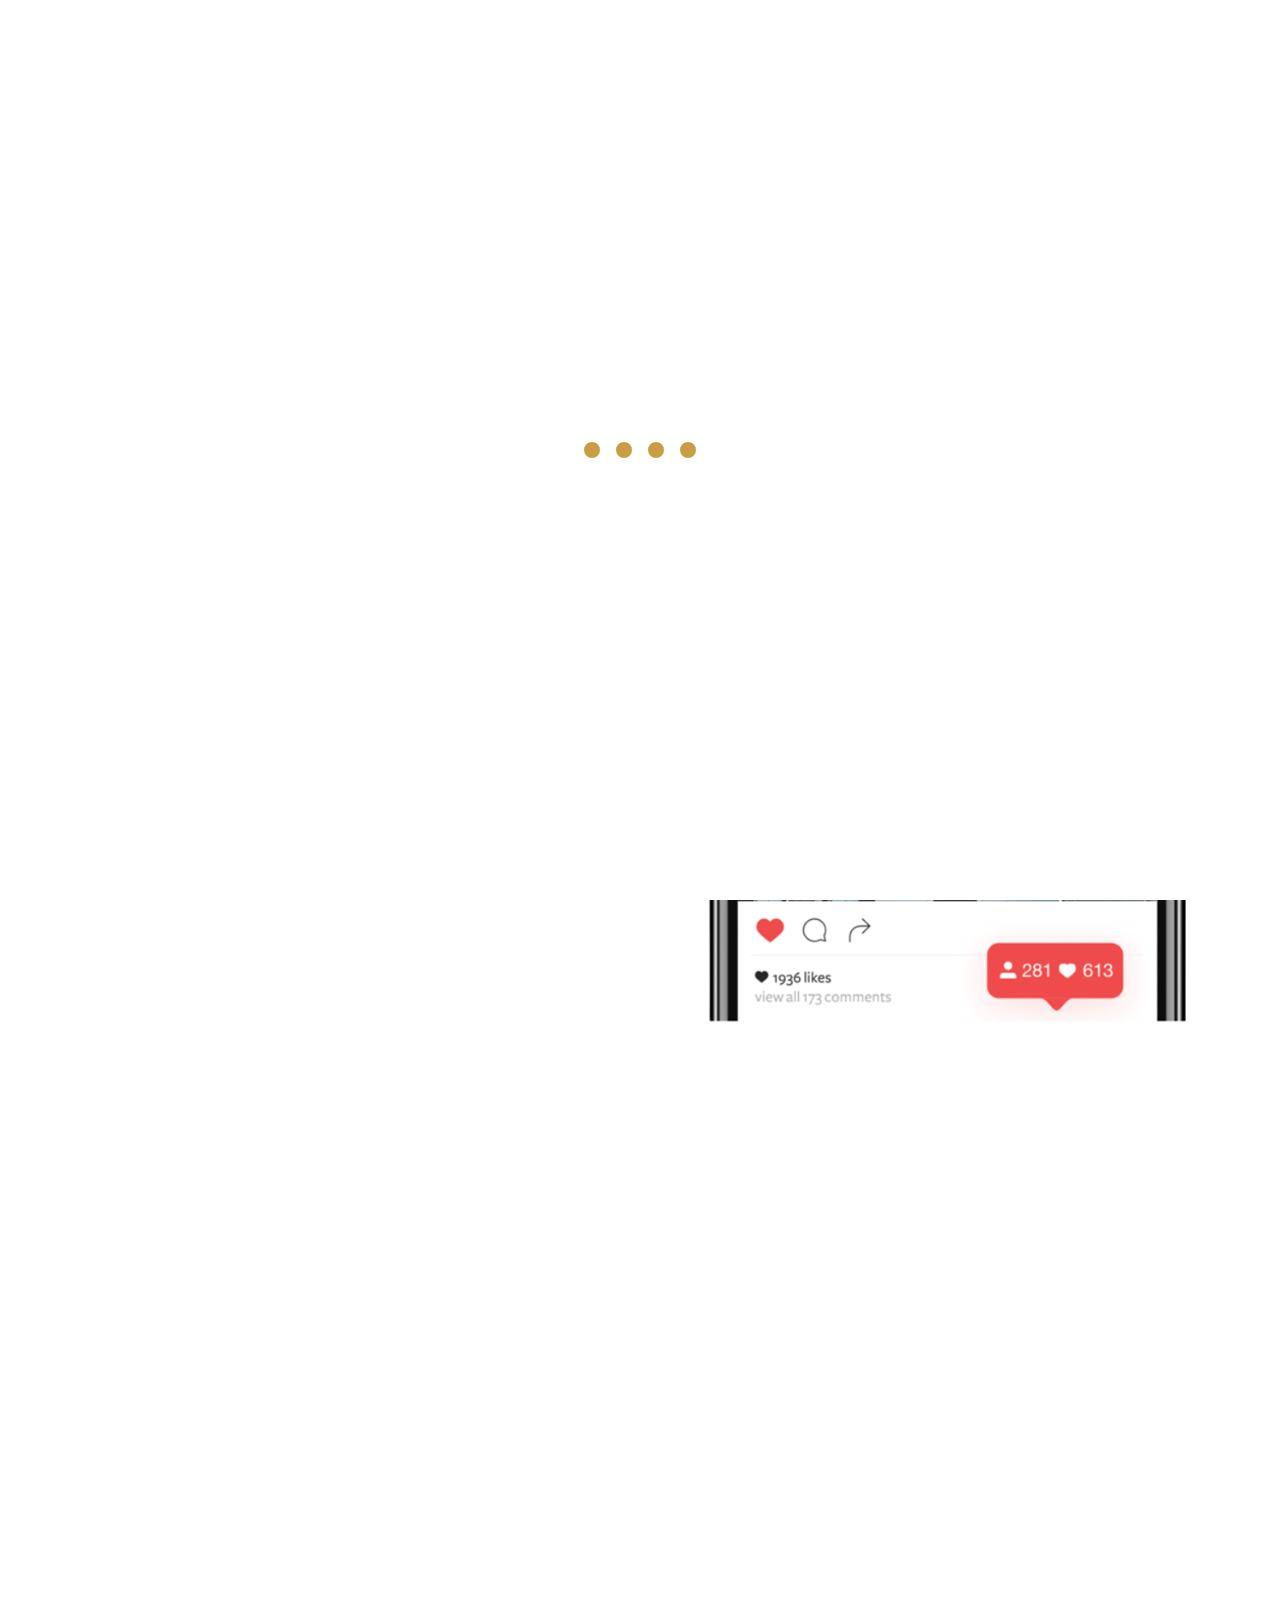
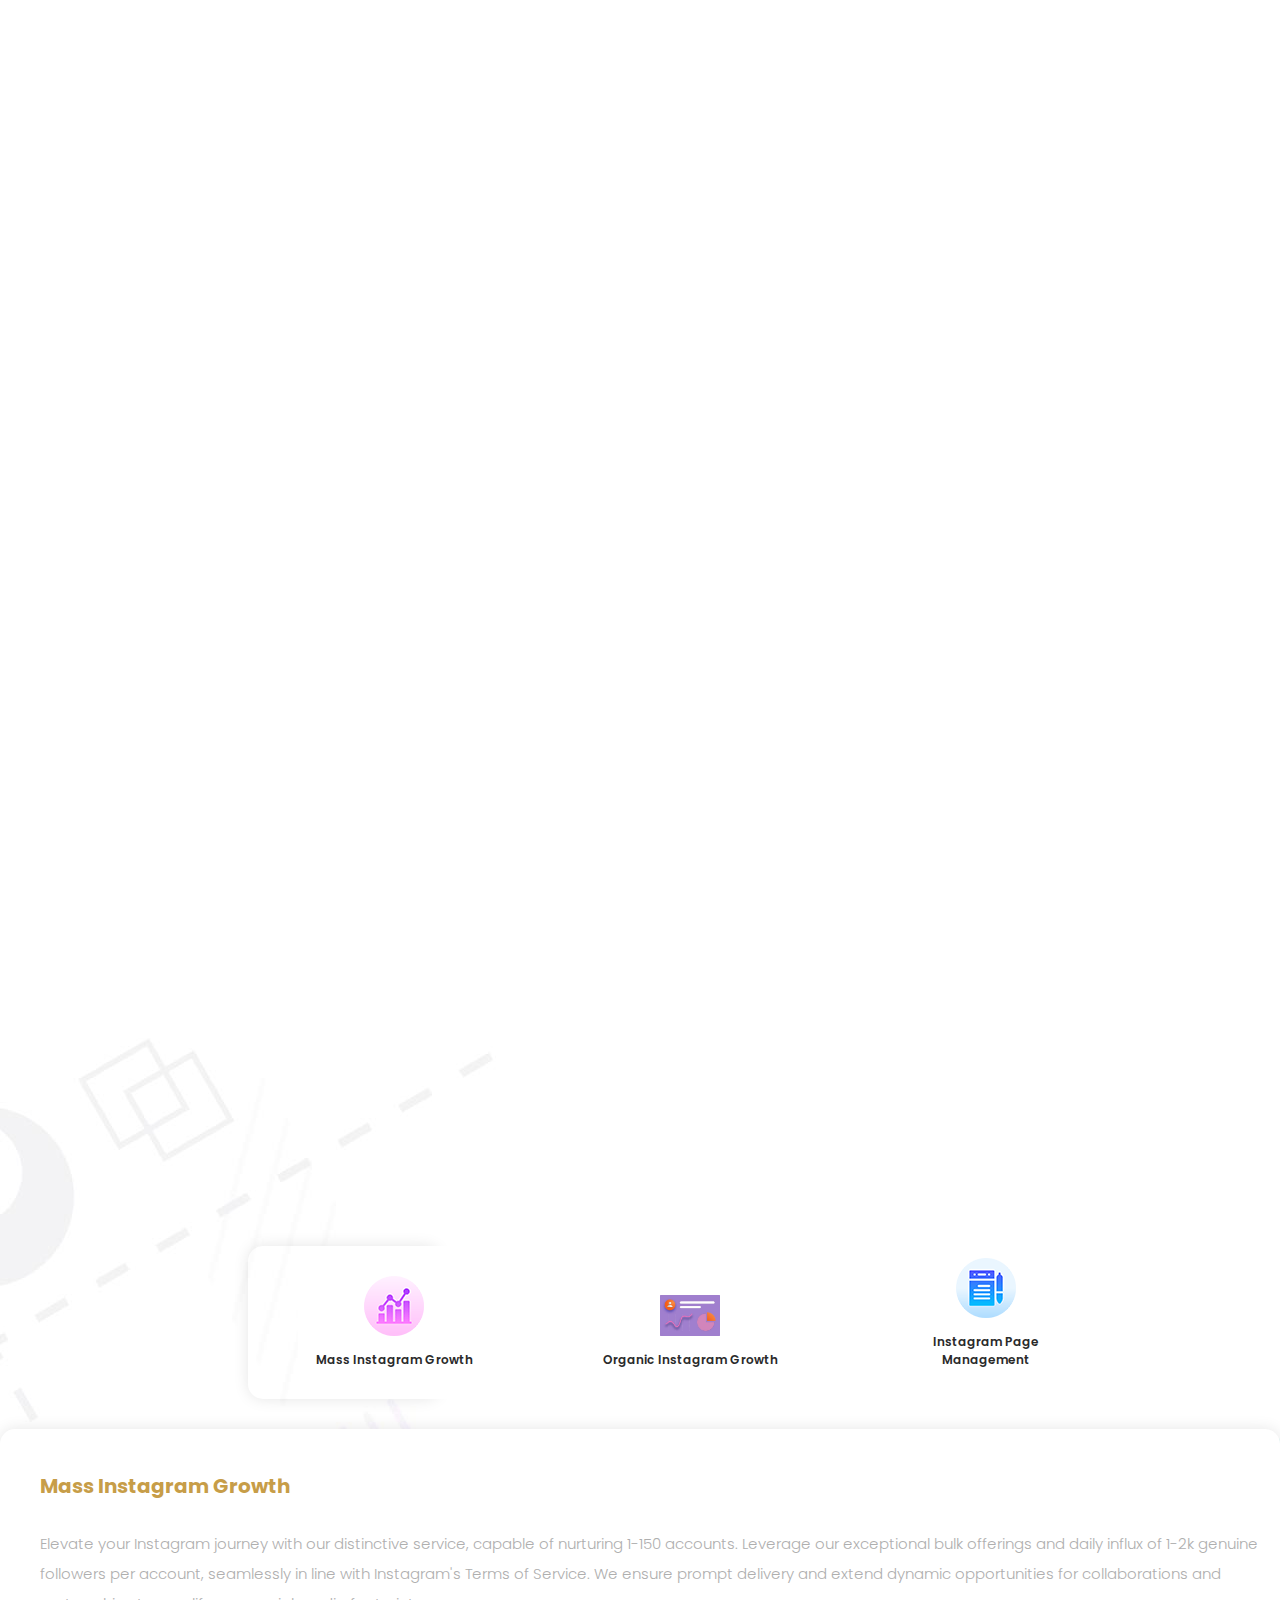
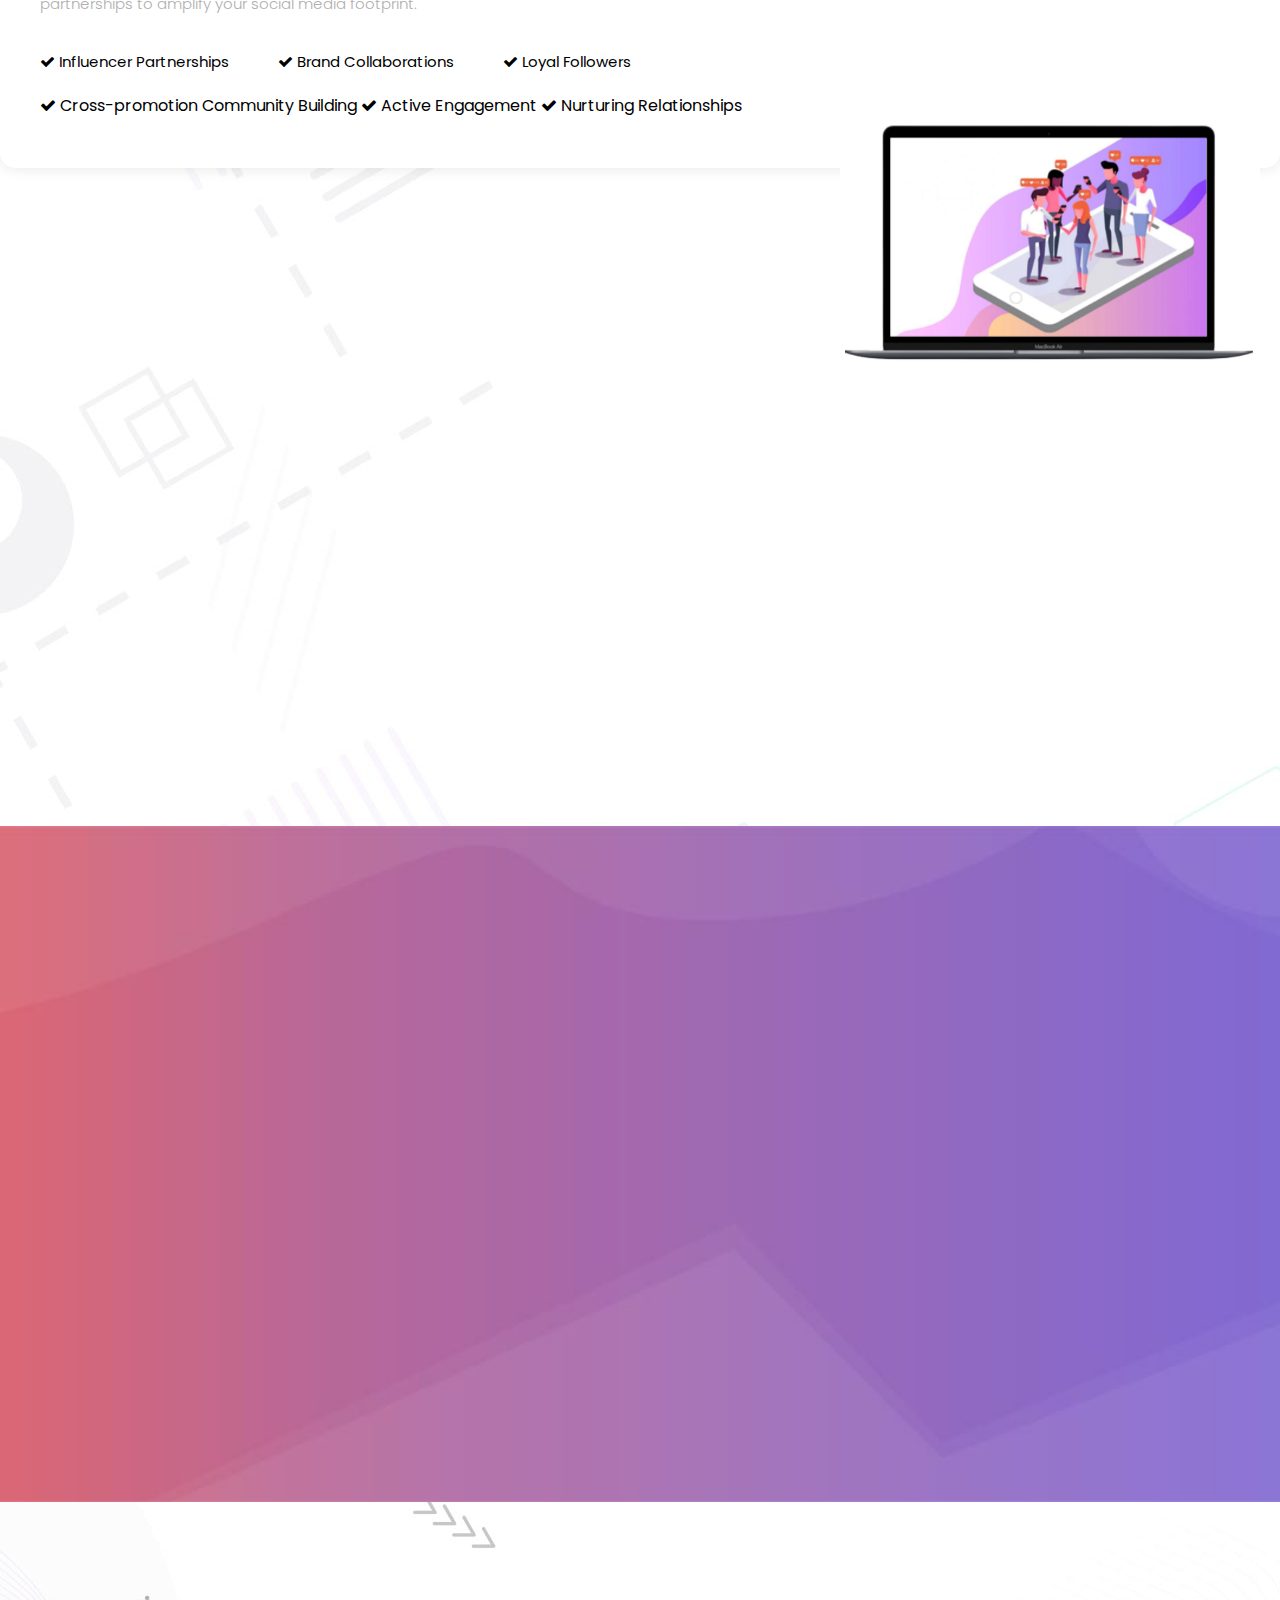
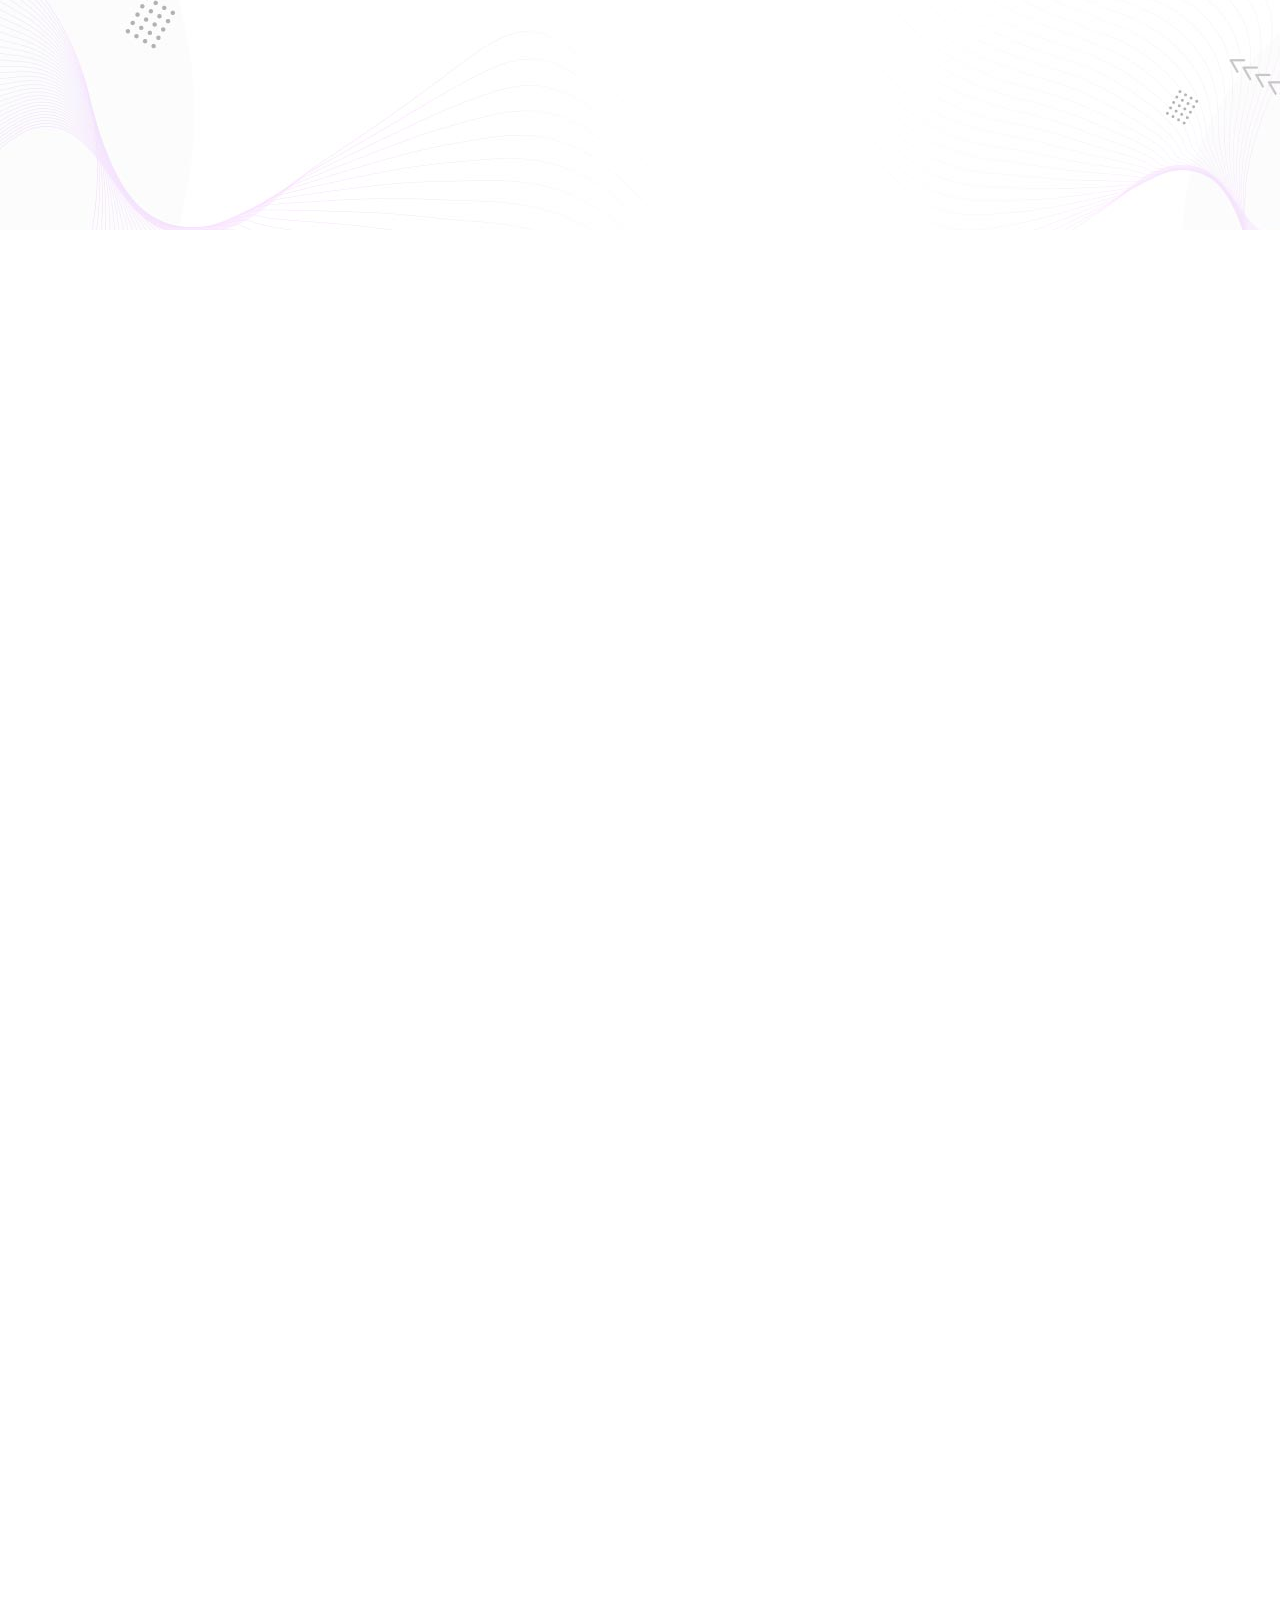
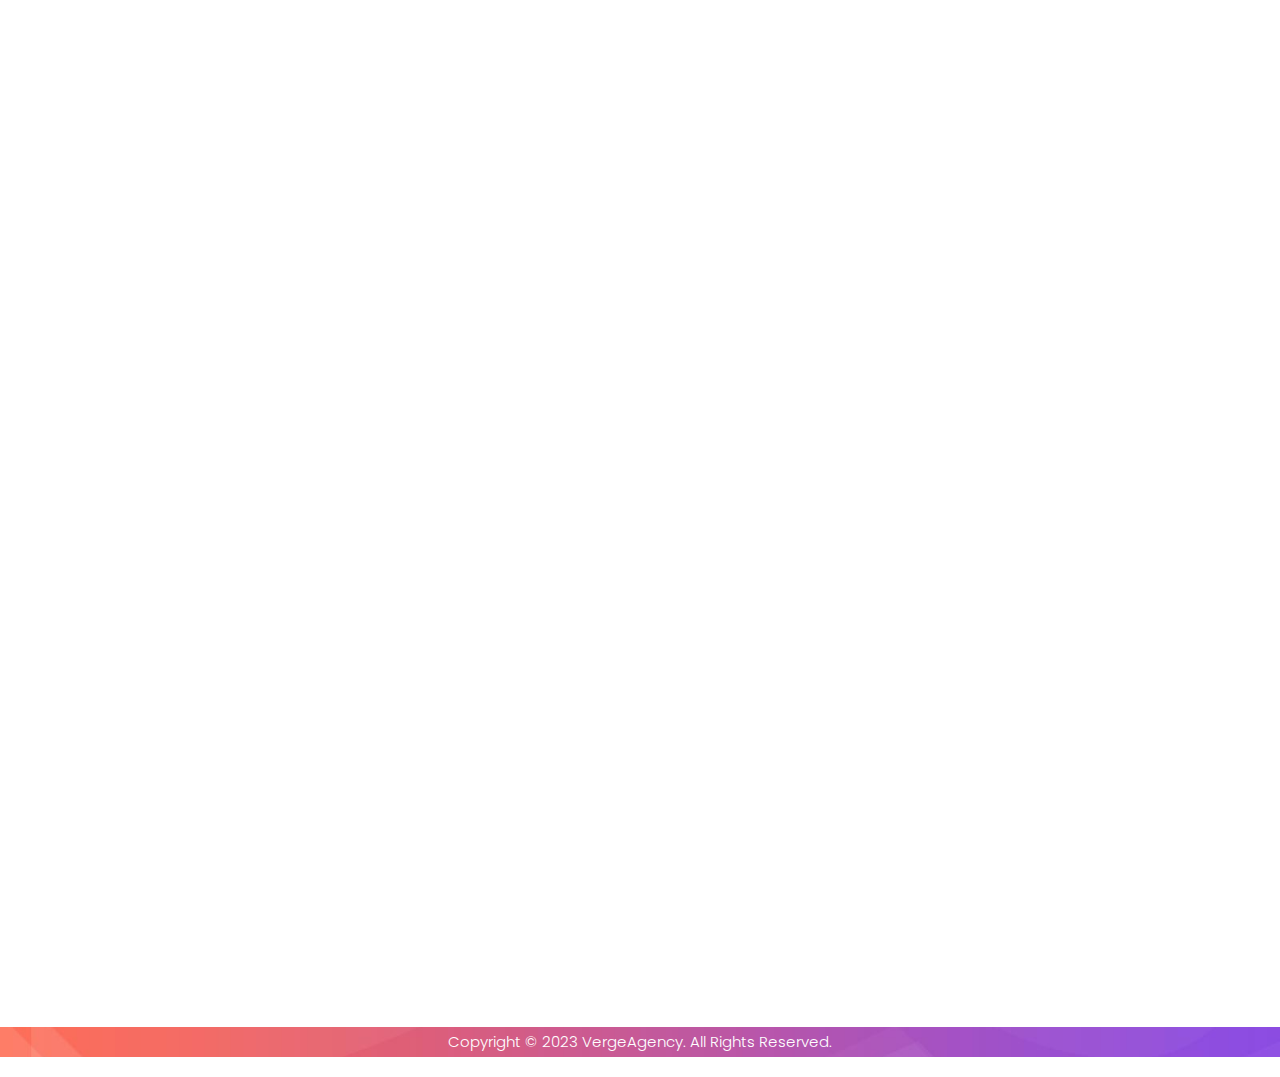
==== index.html @ e689f662 "FirstUpload" ====
<!DOCTYPE html>
<html lang="en">

  <head>

    <meta charset="UTF-8">
    <meta name="viewport" content="width=device-width, initial-scale=1, shrink-to-fit=no">
    <meta name="description" content="">
    <meta name="author" content="">
    <link rel="preconnect" href="https://fonts.googleapis.com">
    <link rel="preconnect" href="https://fonts.gstatic.com" crossorigin>
    <link href="https://fonts.googleapis.com/css2?family=Poppins:wght@100;200;300;400;500;600;700;800;900&display=swap" rel="stylesheet">

    <title>Verge Agency</title>

    <!-- Bootstrap core CSS -->
    <link href="vendor/bootstrap/css/bootstrap.min.css" rel="stylesheet">


    <!-- Additional CSS Files -->
    <link rel="stylesheet" href="assets/css/fontawesome.css">
    <link rel="stylesheet" href="assets/css/VergeAgency-digimedia-v2.css">
    <link rel="stylesheet" href="assets/css/animated.css">
    <link rel="stylesheet" href="assets/css/owl.css">
  </head>

<body>

  <!-- ***** Preloader Start ***** -->
  <div id="js-preloader" class="js-preloader">
    <div class="preloader-inner">
      <span class="dot"></span>
      <div class="dots">
        <span></span>
        <span></span>
        <span></span>
      </div>
    </div>
  </div>
  <!-- ***** Preloader End ***** -->

  <!-- Pre-header Starts -->
  <div class="pre-header">
    <div class="container">
      <div class="row">
        <div class="col-lg-8 col-sm-8 col-7">
          <ul class="info">
            <li><a href="#"><i class="fa fa-envelope"></i>info@vergeagency.com</a></li>
            <li><a href="#"><i class="fa fa-phone"></i>010-020-0340</a></li>
          </ul>
        </div>
        <div class="col-lg-4 col-sm-4 col-5">
          <ul class="social-media">
            <li><a href="#"><i class="fa fa-facebook"></i></a></li>
            <li><a href="#"><i class="fa fa-instagram"></i></a></li>
            <li><a href="#"><i class="fa fa-twitter"></i></a></li>
            <li><a href="#"><i class="fa fa-dribbble"></i></a></li>
          </ul>
        </div>
      </div>
    </div>
  </div>
  <!-- Pre-header End -->

  <!-- ***** Header Area Start ***** -->
  <header class="header-area header-sticky wow slideInDown" data-wow-duration="0.75s" data-wow-delay="0s">
    <div class="container">
      <div class="row">
        <div class="col-12">
          <nav class="main-nav">
            <!-- ***** Logo Start ***** -->
            <a href="index.html" class="logo">
              <img src="assets/images/verge/logo.png" style="width: 150px;" alt="">
            </a>
            <!-- ***** Logo End ***** -->
            <!-- ***** Menu Start ***** -->
            <ul class="nav">
              <li class="scroll-to-section"><a href="#top" class="active">Home</a></li>
              <li class="scroll-to-section"><a href="#about">Founder</a></li>
              <li class="scroll-to-section"><a href="#services">Services</a></li>
              <li class="scroll-to-section"><a href="#reviews">Testimonials</a></li>
              <li class="scroll-to-section"><a href="#portfolio">Portfolio</a></li>
              <!-- <li class="scroll-to-section"><a href="#blog">Blog</a></li> -->
              <li class="scroll-to-section"><a href="#contact">Contact</a></li> 
              <!-- <li class="scroll-to-section"><div class="border-first-button"><a href="#contact">Free Quote</a></div></li>  -->
            </ul>        
            <a class='menu-trigger'>
                <span>Menu</span>
            </a>
            <!-- ***** Menu End ***** -->
          </nav>
        </div>
      </div>
    </div>
  </header>
  <!-- ***** Header Area End ***** -->

  <div class="main-banner wow fadeIn" id="top" data-wow-duration="1s" data-wow-delay="0.5s">
    <div class="container">
      <div class="row">
        <div class="col-lg-12">
          <div class="row">
            <div class="col-lg-6 align-self-center">
              <div class="left-content show-up header-text wow fadeInLeft" data-wow-duration="1s" data-wow-delay="1s">
                <div class="row">
                  <div class="col-lg-12">
                    <h6>Verge Agency</h6>
                    <h2>ON THE VERGE OF VIRAL SUCCESS </h2>
                    <p>Unleashing your brand's potential in the digital landscape.</p>
                  </div>
                  <div class="col-lg-12">
                    <div class="border-first-button scroll-to-section">
                      <a href="#services">Our Services</a>
                    </div>
                  </div>
                </div>
              </div>
            </div>
            <div class="col-lg-6">
              <div class="right-image wow fadeInRight" data-wow-duration="1s" data-wow-delay="0.5s">
                <img src="assets/images/verge/MainPage.png" alt="">
              </div>
            </div>
          </div>
        </div>
      </div>
    </div>
  </div>

  <div id="about" class="about section">
    <div class="container">
      <div class="row">
        <div class="col-lg-12">
          <div class="row">
            <div class="col-lg-6">
              <div class="about-left-image  wow fadeInLeft" data-wow-duration="1s" data-wow-delay="0.5s">
                <img src="assets/images/verge/pic.JPG" style="width: 70%;" alt="">
              </div>
            </div>
            <div class="col-lg-6 align-self-center  wow fadeInRight" data-wow-duration="1s" data-wow-delay="0.5s">
              <div class="about-right-content">
                <div class="section-heading">
                  <h6>Founder</h6>
                  <h4>Adit Mittal</h4>
                  <div class="line-dec"></div>
                </div>
                <p>
                  Adit is a 17-year-old serial entrepreneur who founded and currently serves as the CEO of Verge Agency. 
                  He has successfully grown a monetized network of Instagram pages with a million followers in 
                  different niches and launched his agency Verge, to help others do the same.
                </p>
                <div class="row">
                  <div class="col-lg-12">
                    <span>To Find more about Adit Mittal</span>
                    <div class="border-first-button scroll-to-section">
                      <a href="#services">Click Here</a>
                    </div>
                  </div>
                </div>
                <!-- <div class="row">
                  <div class="col-lg-4 col-sm-4">
                    <div class="skill-item first-skill-item wow fadeIn" data-wow-duration="1s" data-wow-delay="0s">
                      <div class="progress" data-percentage="90">
                        <span class="progress-left">
                          <span class="progress-bar"></span>
                        </span>
                        <span class="progress-right">
                          <span class="progress-bar"></span>
                        </span>
                        <div class="progress-value">
                          <div>
                            90%<br>
                            <span>Coding</span>
                          </div>
                        </div>
                      </div>
                    </div>
                  </div>
                  <div class="col-lg-4 col-sm-4">
                    <div class="skill-item second-skill-item wow fadeIn" data-wow-duration="1s" data-wow-delay="0s">
                      <div class="progress" data-percentage="80">
                        <span class="progress-left">
                          <span class="progress-bar"></span>
                        </span>
                        <span class="progress-right">
                          <span class="progress-bar"></span>
                        </span>
                        <div class="progress-value">
                          <div>
                            80%<br>
                            <span>Photoshop</span>
                          </div>
                        </div>
                      </div>
                    </div>
                  </div>
                  <div class="col-lg-4 col-sm-4">
                    <div class="skill-item third-skill-item wow fadeIn" data-wow-duration="1s" data-wow-delay="0s">
                      <div class="progress" data-percentage="80">
                        <span class="progress-left">
                          <span class="progress-bar"></span>
                        </span>
                        <span class="progress-right">
                          <span class="progress-bar"></span>
                        </span>
                        <div class="progress-value">
                          <div>
                            80%<br>
                            <span>Animation</span>
                          </div>
                        </div>
                      </div>
                    </div>
                  </div>
                </div>  -->
              </div>
            </div>
          </div>
        </div>
      </div>
    </div>
  </div>

  <div id="services" class="services section">
    <div class="container">
      <div class="row">
        <div class="col-lg-12">
          <div class="section-heading  wow fadeInDown" data-wow-duration="1s" data-wow-delay="0.5s">
            <h6>Our Services</h6>
            <!-- <h4>What Our Agency <em>Provides</em></h4> -->
            <div class="line-dec"></div>
          </div>
        </div>
        <div class="col-lg-12">
          <div class="naccs">
            <div class="grid">
              <div class="row">
                <div class="col-lg-12">
                  <div class="menu">
                    <div class="first-thumb active">
                      <div class="thumb">
                        <span class="icon"><img src="assets/images/service-icon-01.png" alt=""></span>
                        Mass Instagram Growth
                      </div>
                    </div>
                    <div>
                      <div class="thumb">                 
                        <span class="icon"><img src="assets/images/services-image.jpg" alt=""></span>
                        Organic Instagram Growth
                      </div>
                    </div>
                    <div>
                      <div class="thumb">                 
                        <span class="icon"><img src="assets/images/service-icon-03.png" alt=""></span>
                        Instagram Page Management
                      </div>
                    </div>
                  </div>
                </div> 
                <div class="col-lg-12">
                  <ul class="nacc">
                    <li class="active">
                      <div>
                        <div class="thumb">
                          <div class="row">
                            <div class="col-lg-8 align-self-center">
                              <div class="left-text">
                                <h4>Mass Instagram Growth</h4>
                                <p>Elevate your Instagram journey with our distinctive service, capable of nurturing 
                                  1-150 accounts. Leverage our exceptional bulk offerings and daily influx of 1-2k genuine 
                                  followers per account, seamlessly in line with Instagram's Terms of Service. 
                                  We ensure prompt delivery and extend dynamic opportunities for collaborations and 
                                  partnerships to amplify your social media footprint.</p>
                                <div class="ticks-list">
                                  <span><i class="fa fa-check"></i> Influencer Partnerships</span> 
                                  <span><i class="fa fa-check"></i> Brand Collaborations</span> 
                                  <span><i class="fa fa-check"></i> Loyal Followers</span></div>
                                  <span><i class="fa fa-check"></i> Cross-promotion Community Building  </span>
                                  <span><i class="fa fa-check"></i> Active Engagement</span> 
                                  <span><i class="fa fa-check"></i> Nurturing Relationships</span>
                              </div>
                            </div>
                            <div class="col-lg-4 align-self-center">
                              <div class="right-image">
                                <img src="assets/images/verge/Massgrowth.png" alt="">
                              </div>
                            </div>
                          </div>
                        </div>
                      </div>
                    </li>
                    <li>
                      <div>
                        <div class="thumb">
                          <div class="row">
                            <div class="col-lg-8 align-self-center">
                              <div class="left-text">
                                <h4>Organic Growth</h4>
                                <p>
                                  By amplifying followers, comments, and authentic engagements, our solutions elevate your 
                                  visibility within the algorithm, spotlighting your brand amidst the multitude. Each follower 
                                  hails from a unique IP address, certifying a substantial pool of genuine followers for your 
                                  account. As a result, this paves the way for trending, featuring on the explore page, and 
                                  fostering a faithful community of supporters!</p>
                                <div class="ticks-list">
                                  <span><i class="fa fa-check"></i> Real People</span> 
                                  <span><i class="fa fa-check"></i> Compliant with Instagram TOS</span> 
                                  <span><i class="fa fa-check"></i> Fast Delivery</span>
                                  <span><i class="fa fa-check"></i> Collaborations and Partnerships</span> 
                                  <span><i class="fa fa-check"></i> 2-10k/day</span> 
                                  <span><i class="fa fa-check"></i> Active Engagement</span>
                                  <span><i class="fa fa-check"></i> Nurturing Relationships</span>
                                  <span><i class="fa fa-check"></i> Loyal Followers</span>
                                </div>
                                <!-- <p>Lorem ipsum dolor sit amet, consectetur adipiscing elit, sedr do eiusmod deis tempor incididunt.</p> -->
                              </div>
                            </div>
                            <div class="col-lg-4 align-self-center">
                              <div class="right-image">
                                <img src="assets/images/verge/OrganicGrowth.png" alt="">
                              </div>
                            </div>
                          </div>
                        </div>
                      </div>
                    </li>
                    <li>
                      <div>
                        <div class="thumb">
                          <div class="row">
                            <div class="col-lg-8 align-self-center">
                              <div class="left-text">
                                <h4>Instagram Page Management</h4>
                                <p>We present an all-encompassing suite of social media solutions designed to 
                                  amplify businesses' online footprint and audience growth. Our content enhancement 
                                  services boast captivating visuals, compelling captions, and savvy hashtag campaigns.
                                   In addition, our audience engagement services ensure sustained interaction and prompt 
                                   responses, fostering a sense of trust with your followers. Complementing these, our 
                                   performance analysis services offer regular insights and data-centric strategies, 
                                   assuring alignment with your social media goals. Our expertise empowers your business 
                                   to realize its aspirations and carve a distinctive niche in the digital landscape.</p>
                                <div class="ticks-list">
                                  <span><i class="fa fa-check"></i> High-Quality Visuals</span> 
                                  <span><i class="fa fa-check"></i> Engaging Captions</span> 
                                  <span><i class="fa fa-check"></i> Strategic Hashtags</span>
                                  <span><i class="fa fa-check"></i> Consistent Interaction</span> 
                                  <span><i class="fa fa-check"></i> SEO Analysis</span> 
                                  <span><i class="fa fa-check"></i> Timely Responses</span>
                                  <span><i class="fa fa-check"></i> Performance Analysis  </span></div>
                                <!-- <p>Lorem ipsum dolor sit amet, consectetur adipiscing elit, sedr do eiusmod deis tempor incididunt.</p> -->
                              </div>
                            </div>
                            <div class="col-lg-4 align-self-center">
                              <div class="right-image">
                                <img src="assets/images/verge/Management.png" alt="">
                              </div>
                            </div>
                          </div>
                        </div>
                      </div>
                    </li>
                  </ul>
                </div>          
              </div>
            </div>
          </div>
        </div>
      </div>
    </div>
  </div>


  <!-- <div id="testimonials" class="services section">    
  </div> -->

  
  <div id="reviews" class="services section">
    <div class="container">
      <div class="row">
        <div class="col-lg-12">
          <div class="section-heading wow fadeInDown" data-wow-duration="1s" data-wow-delay="0.5s">
            <h6>Testimonials</h6>
            <div class="line-dec"></div>
          </div>
        </div>
        <div class="col-lg-12">
          <div class="naccs">
            <div class="grid">
              <div class="row">
                <div class="col-lg-12" style="text-align: center;">
                  <div class="wow fadeInRight" data-wow-duration="1s" data-wow-delay="0.5s">
                    <p>“Adit, great growth provider, is killing the job, would recommend 10/10” - @jaaamesd (322k)</p>
                  </div>
                </div> 
              </div>
              <div class="row">
                <div class="col-lg-12" style="text-align: center;">
                  <div class="wow fadeInRight" data-wow-duration="1s" data-wow-delay="0.5s">
                    <p>“Massive vouch for Adit. Went first in an $8k deal and he came through, 10/10 will do business again👍” - @distinguished (320k)</p>
                  </div>
                </div> 
              </div>
              <div class="row">
                <div class="col-lg-12" style="text-align: center;">
                  <div class="wow fadeInRight" data-wow-duration="1s" data-wow-delay="0.5s">
                    <p>“Adit got me 5k gains in 2 days (on time) 👍” - @boost</p>
                  </div>
                </div> 
              </div>
              <br/>
              <div class="row" style="text-align: center;font-size: medium;">  
                <div class="wow fadeInUp">
                  <a href="http://t.me/businessandmugger" target="_blank">Click here for more reviews</a>
                </div>              
              </div>
            </div>
          </div>
        </div>
      </div>
    </div>
  </div>

  
  <div id="free-quote" class="free-quote">
    <div class="container">
      <div class="row">
        <div class="col-lg-4 offset-lg-4">
          <div class="section-heading  wow fadeIn" data-wow-duration="1s" data-wow-delay="0.3s">
            <h6>Get Your Free Quote</h6>
            <h4>Grow With Us Now</h4>
            <div class="line-dec"></div>
          </div>
        </div>
        <div class="col-lg-8 offset-lg-2  wow fadeIn" data-wow-duration="1s" data-wow-delay="0.8s">
          <form id="search" action="#" method="GET">
            <div class="row">
              <div class="col-lg-4 col-sm-4">
                <fieldset>
                  <input type="web" name="web" class="website" placeholder="Your Instagram URL..." autocomplete="on" required>
                </fieldset>
              </div>
              <div class="col-lg-4 col-sm-4">
                <fieldset>
                  <input type="address" name="address" class="email" placeholder="Email Address..." autocomplete="on" required>
                </fieldset>
              </div>
              <div class="col-lg-4 col-sm-4">
                <fieldset>
                  <button type="submit" class="main-button">Get Quote Now</button>
                </fieldset>
              </div>
            </div>
          </form>
        </div>
      </div>
    </div>
  </div>


  <div id="portfolio" class="our-portfolio section">
    <div class="container">
      <div class="row">
        <div class="col-lg-5">
          <div class="section-heading wow fadeInLeft" data-wow-duration="1s" data-wow-delay="0.3s">
            <h6>Our Portofolio</h6>
            <h4>Real Results</h4>
            <div class="line-dec"></div>
          </div>
        </div>
      </div>
    </div>
    <div class="container-fluid wow fadeIn" data-wow-duration="1s" data-wow-delay="0.7s">
      <div class="row">
        <div class="col-lg-12">
          <div class="loop owl-carousel">
            <div class="item">
              <a href="#">
                <div class="portfolio-item">
                <div class="thumb">
                  <img src="assets/images/verge/proof2.png" alt="">
                </div>
                <div class="down-content">
                  <h4>@okuzudubem</h4>
                  <!-- <span>Marketing</span> -->
                </div>
              </div>
              </a>  
            </div>            
            <div class="item">
              <a href="#">
                <div class="portfolio-item">
                <div class="thumb">
                  <img src="assets/images/verge/proof1.png" alt="">
                </div>
                <div class="down-content">
                  <h4>Follower growth</h4>
                  <span></span>
                </div>
              </div>
              </a>  
            </div>
            <div class="item">
              <a href="#">
                <div class="portfolio-item">
                <div class="thumb">
                  <img src="assets/images/verge/proof3.png" alt="">
                </div>
                <div class="down-content">
                  <h4>@padreyoung</h4>
                  <!-- <span>Marketing</span> -->
                </div>
              </div>
              </a>  
            </div>
            <div class="item">
              <a href="#">
                <div class="portfolio-item">
                <div class="thumb">
                  <img src="assets/images/verge/proof4.png" alt="">
                </div>
                <div class="down-content">
                  <h4>@trillahmed</h4>
                  <!-- <span>Marketing</span> -->
                </div>
              </div>
              </a>  
            </div>
          </div>
        </div>
      </div>
    </div>
  </div>
  
  <!-- <div id="blog" class="blog">
    <div class="container">
      <div class="row">
        <div class="col-lg-4 offset-lg-4  wow fadeInDown" data-wow-duration="1s" data-wow-delay="0.3s">
          <div class="section-heading">
            <h6>Recent News</h6>
            <h4>Check Our Blog <em>Posts</em></h4>
            <div class="line-dec"></div>
          </div>
        </div>
        <div class="col-lg-6 show-up wow fadeInUp" data-wow-duration="1s" data-wow-delay="0.3s">
          <div class="blog-post">
            <div class="thumb">
              <a href="#"><img src="assets/images/blog-post-01.jpg" alt=""></a>
            </div>
            <div class="down-content">
              <span class="category">SEO Analysis</span>
              <span class="date">03 August 2021</span>
              <a href="#"><h4>Lorem Ipsum Dolor Sit Amet, Consectetur Adelore
                Eiusmod Tempor Incididunt</h4></a>
              <p>Lorem ipsum dolor sit amet, consectetur adipiscing elit, sed doers itii eiumod deis tempor incididunt ut labore.</p>
              <span class="author"><img src="assets/images/author-post.jpg" alt="">By: Andrea Mentuzi</span>
              <div class="border-first-button"><a href="#">Discover More</a></div>
            </div>
          </div>
        </div>
        <div class="col-lg-6 wow fadeInUp" data-wow-duration="1s" data-wow-delay="0.3s">
          <div class="blog-posts">
            <div class="row">
              <div class="col-lg-12">
                <div class="post-item">
                  <div class="thumb">
                    <a href="#"><img src="assets/images/blog-post-02.jpg" alt=""></a>
                  </div>
                  <div class="right-content">
                    <span class="category">SEO Analysis</span>
                    <span class="date">24 September 2021</span>
                    <a href="#"><h4>Lorem Ipsum Dolor Sit Amei Eiusmod Tempor</h4></a>
                    <p>Lorem ipsum dolor sit amet, cocteturi adipiscing eliterski.</p>
                  </div>
                </div>
              </div>
              <div class="col-lg-12">
                <div class="post-item">
                  <div class="thumb">
                    <a href="#"><img src="assets/images/blog-post-03.jpg" alt=""></a>
                  </div>
                  <div class="right-content">
                    <span class="category">SEO Analysis</span>
                    <span class="date">24 September 2021</span>
                    <a href="#"><h4>Lorem Ipsum Dolor Sit Amei Eiusmod Tempor</h4></a>
                    <p>Lorem ipsum dolor sit amet, cocteturi adipiscing eliterski.</p>
                  </div>
                </div>
              </div>
              <div class="col-lg-12">
                <div class="post-item last-post-item">
                  <div class="thumb">
                    <a href="#"><img src="assets/images/blog-post-04.jpg" alt=""></a>
                  </div>
                  <div class="right-content">
                    <span class="category">SEO Analysis</span>
                    <span class="date">24 September 2021</span>
                    <a href="#"><h4>Lorem Ipsum Dolor Sit Amei Eiusmod Tempor</h4></a>
                    <p>Lorem ipsum dolor sit amet, cocteturi adipiscing eliterski.</p>
                  </div>
                </div>
              </div>
            </div>
          </div>
        </div>
      </div>
    </div>
  </div>   -->

  <div id="contact" class="contact-us section">
    <div class="container">
      <div class="row">
        <div class="col-lg-6 offset-lg-3">
          <div class="section-heading wow fadeIn" data-wow-duration="1s" data-wow-delay="0.5s">
            <h6>Contact Us</h6>
            <h4>Get In Touch With Us <em>Now</em></h4>
            <div class="line-dec"></div>
          </div>
        </div>
        <div class="col-lg-12 wow fadeInUp" data-wow-duration="0.5s" data-wow-delay="0.25s">
          <form id="contact" action="" method="post">
            <div class="row">
              <div class="col-lg-12">
                <div class="contact-dec">
                  <img src="assets/images/contact-dec-v2.png" alt="">
                </div>
              </div>
              <div class="col-lg-5">
                <div id="map">
                  <iframe src="https://maps.google.com/maps?q=Av.+L%C3%BAcio+Costa,+Rio+de+Janeiro+-+RJ,+Brazil&t=&z=13&ie=UTF8&iwloc=&output=embed" width="100%" height="636px" frameborder="0" style="border:0" allowfullscreen></iframe>
                </div>
              </div>
              <div class="col-lg-7">
                <div class="fill-form">
                  <div class="row">
                    <div class="col-lg-4">
                      <div class="info-post">
                        <div class="icon">
                          <img src="assets/images/phone-icon.png" alt="">
                          <a href="#">010-020-0340</a>
                        </div>
                      </div>
                    </div>
                    <div class="col-lg-4">
                      <div class="info-post">
                        <div class="icon">
                          <img src="assets/images/email-icon.png" alt="">
                          <a href="#">info@vergeagency.com</a>
                        </div>
                      </div>
                    </div>
                    <div class="col-lg-4">
                      <div class="info-post">
                        <div class="icon">
                          <img src="assets/images/insta.png" alt="">
                          <a href="https://www.instagram.com/adit.sies/">@AditMittal</a>
                        </div>
                      </div>
                    </div>
                    <div class="col-lg-6">
                      <fieldset>
                        <input type="name" name="name" id="name" placeholder="Name" autocomplete="on" required>
                      </fieldset>
                      <fieldset>
                        <input type="text" name="email" id="email" pattern="[^ @]*@[^ @]*" placeholder="Your Email" required="">
                      </fieldset>
                      <fieldset>
                        <input type="subject" name="subject" id="subject" placeholder="Subject" autocomplete="on">
                      </fieldset>
                    </div>
                    <div class="col-lg-6">
                      <fieldset>
                        <textarea name="message" type="text" class="form-control" id="message" placeholder="Message" required=""></textarea>  
                      </fieldset>
                    </div>
                    <div class="col-lg-12">
                      <fieldset>
                        <button type="submit" id="form-submit" class="main-button ">Send Message Now</button>
                      </fieldset>
                    </div>
                  </div>
                </div>
              </div>
            </div>
          </form>
        </div>
      </div>
    </div>
  </div>

  <footer>
    <div class="container">
      <div class="row">
        <div class="col-lg-12">
          <p>Copyright © 2023 VergeAgency. All Rights Reserved. 
          <!-- <br>Design: <a href="https://VergeAgency.com" target="_parent" title="free css templates">VergeAgency</a> -->
          </p>
        </div>
      </div>
    </div>
  </footer>


  <!-- Scripts -->
  <script src="vendor/jquery/jquery.min.js"></script>
  <script src="vendor/bootstrap/js/bootstrap.bundle.min.js"></script>
  <script src="assets/js/owl-carousel.js"></script>
  <script src="assets/js/animation.js"></script>
  <script src="assets/js/imagesloaded.js"></script>
  <script src="assets/js/custom.js"></script>

</body>
</html>
---- assets/css/VergeAgency-digimedia-v2.css ----
/*

VergeAgency  DigiMedia

https://VergeAgency.com/tm--digimedia

*/

/* ---------------------------------------------
Table of contents
------------------------------------------------
01. font & reset css
02. reset
03. global styles
04. header
05. banner
06. features
07. testimonials
08. contact
09. footer
10. preloader
11. search
12. portfolio

--------------------------------------------- */
/* 
---------------------------------------------
font & reset css
--------------------------------------------- 
*/
/* 
---------------------------------------------
reset
--------------------------------------------- 
*/
html, body, div, span, applet, object, iframe, h1, h2, h3, h4, h5, h6, p, blockquote, div
pre, a, abbr, acronym, address, big, cite, code, del, dfn, em, font, img, ins, kbd, q,
s, samp, small, strike, strong, sub, sup, tt, var, b, u, i, center, dl, dt, dd, ol, ul, li,
figure, header, nav, section, article, aside, footer, figcaption {
  margin: 0;
  padding: 0;
  border: 0;
  outline: 0;
}

/* clear fix */
.grid:after {
  content: '';
  display: block;
  clear: both;
}

/* ---- .grid-item ---- */

.grid-sizer,
.grid-item {
  width: 50%;
}

.grid-item {
  float: left;
}

.grid-item img {
  display: block;
  max-width: 100%;
}

.clearfix:after {
  content: ".";
  display: block;
  clear: both;
  visibility: hidden;
  line-height: 0;
  height: 0;
}

.clearfix {
  display: inline-block;
}

html[xmlns] .clearfix {
  display: block;
}

* html .clearfix {
  height: 1%;
}

ul, li {
  padding: 0;
  margin: 0;
  list-style: none;
}

header, nav, section, article, aside, footer, hgroup {
  display: block;
}

* {
  box-sizing: border-box;
}

html, body {
  font-family: 'Poppins', sans-serif;
  font-weight: 400;
  background-color: #fff;
  -ms-text-size-adjust: 100%;
  -webkit-font-smoothing: antialiased;
  -moz-osx-font-smoothing: grayscale;
}

a {
  text-decoration: none !important;
}

h1, h2, h3, h4, h5, h6 {
  margin-top: 0px;
  margin-bottom: 0px;
}

ul {
  margin-bottom: 0px;
}

p {
  font-size: 15px;
  line-height: 30px;
  font-weight: 300;
  color: #afafaf;
}

img {
  width: 100%;
  overflow: hidden;
}

/* 
---------------------------------------------
global styles
--------------------------------------------- 
*/
html,
body {
  background: #fff;
  font-family: 'Poppins', sans-serif;
}

::selection {
  background: #c79d48;
  color: #fff !important;
}

::-moz-selection {
  background: #c79d48;
  color: #fff !important;
}

@media (max-width: 991px) {
  html, body {
    overflow-x: hidden;
  }
  .mobile-top-fix {
    margin-top: 30px;
    margin-bottom: 0px;
  }
  .mobile-bottom-fix {
    margin-bottom: 30px;
  }
  .mobile-bottom-fix-big {
    margin-bottom: 60px;
  }
}

.page-section {
  margin-top: 120px;
}

.section-heading {
  position: relative;
  z-index: 2;
}


.section-heading h6 {
  font-size: 15px;
  font-weight: 700;
  color: #c79d48;
  text-transform: uppercase;
  margin-bottom: 15px;
}

.section-heading h4 {
  color: #2a2a2a;
  font-size: 35px;
  font-weight: 700;
  text-transform: capitalize;
  margin-bottom: 25px;
}

.section-heading h4 em {
  font-style: normal;
  color: #c79d48;
}

.section-heading .line-dec {
  width: 50px;
  height: 2px;
  background-color: #c79d48;
}

.border-first-button a {
  display: inline-block !important;
  padding: 10px 20px !important;
  color: #c79d48 !important;
  border: 1px solid #c79d48 !important;
  border-radius: 23px;
  font-weight: 500 !important;
  letter-spacing: 0.3px !important;
  transition: all .5s;
}

.border-first-button a:hover {
  background-color: #c79d48;
  color: #fff !important;
}



/* 
---------------------------------------------
header
--------------------------------------------- 
*/

.pre-header {
  background-color: #efefef;
  height: 60px;
  padding: 15px 0px;
}

.pre-header ul li {
  display: inline-block;
}

.pre-header ul.info li {
  margin-right: 45px;
}

.pre-header ul.info li a {
  color: #afafaf;
  font-size: 14px;
  transition: all .3s;
}

.pre-header ul.info li a:hover {
  color: #c79d48;
}

.pre-header ul.info li a i {
  font-size: 18px;
  margin-right: 8px;
}

.pre-header ul.social-media {
  text-align: right;
}

.pre-header ul.social-media li {
  margin-left: 5px;
}

.pre-header ul.social-media li a {
  background-color: #afafaf;
  color: #fff;
  display: inline-block;
  width: 30px;
  height: 30px;
  line-height: 30px;
  text-align: center;
  border-radius: 50%;
  font-size: 14px;
  transition: all .3s;
}

.pre-header ul.social-media li a:hover {
  background-color: #c79d48;
}

.background-header {
  background-color: #fff!important;
  height: 80px!important;
  position: fixed!important;
  top: 0px;
  left: 0px;
  right: 0px;
  box-shadow: 0px 5px 8px rgba(0,0,0,0.03);
}

.background-header .logo,
.background-header .main-nav .nav li a {
  color: #fff;
}

.background-header .main-nav .nav li:hover a {
  color: #c79d48;
}

.background-header .nav li a.active {
  position: relative;
  color: #fff;
}

.background-header .nav li a.active:after {
  position: absolute;
  width: 100%;
  height: 1px;
  background-color: #c79d48;
  content: '';
  left: 50%;
  bottom: -20px;
  transform: translateX(-50%);
}

.background-header .nav li:last-child a.active:after {
  background-color: transparent;
}

.header-area {
  background-color: #fff;
  box-shadow: 0px 5px 8px rgba(0,0,0,0.03);
  position: absolute;
  left: 0px;
  right: 0px;
  z-index: 100;
  height: 100px;
  -webkit-transition: all .5s ease 0s;
  -moz-transition: all .5s ease 0s;
  -o-transition: all .5s ease 0s;
  transition: all .5s ease 0s;
}

.header-area .main-nav {
  min-height: 80px;
  background: transparent;
}

.header-area .main-nav .logo {
  float: left;
  -webkit-transition: all 0.3s ease 0s;
  -moz-transition: all 0.3s ease 0s;
  -o-transition: all 0.3s ease 0s;
  transition: all 0.3s ease 0s;
}

.header-area .main-nav .logo {
    line-height: 100px;
    float: left;
    -webkit-transition: all 0.3s ease 0s;
    -moz-transition: all 0.3s ease 0s;
    -o-transition: all 0.3s ease 0s;
    transition: all 0.3s ease 0s;
}

.background-header .main-nav .logo {
  line-height: 80px;
}

.background-header .main-nav .nav {
  margin-top: 20px !important;
}

.header-area .main-nav .nav {
  float: right;
  margin-top: 30px;
  margin-right: 0px;
  background-color: transparent;
  -webkit-transition: all 0.3s ease 0s;
  -moz-transition: all 0.3s ease 0s;
  -o-transition: all 0.3s ease 0s;
  transition: all 0.3s ease 0s;
  position: relative;
  z-index: 999;
}

.header-area .main-nav .nav li {
  padding-left: 20px;
  padding-right: 20px;
}

.header-area .main-nav .nav li:last-child {
  padding-right: 0px;
  padding-left: 40px;
}

.header-area .main-nav .nav li:last-child a ,
.background-header .main-nav .nav li:last-child a {
  padding: 0px 20px !important;
  font-weight: 400;
}

.header-area .main-nav .nav li:last-child a:hover ,
.background-header .main-nav .nav li:last-child a:hover {
  /*color: #fff !important;*/
}

.header-area .main-nav .nav li a {
  display: block;
  font-weight: 500;
  font-size: 15px;
  color: #2a2a2a;
  text-transform: capitalize;
  -webkit-transition: all 0.3s ease 0s;
  -moz-transition: all 0.3s ease 0s;
  -o-transition: all 0.3s ease 0s;
  transition: all 0.3s ease 0s;
  height: 40px;
  line-height: 40px;
  border: transparent;
  letter-spacing: 1px;
}

.header-area .main-nav .nav li:hover a,
.header-area .main-nav .nav li a.active {
  color: #c79d48!important;
}

.background-header .main-nav .nav li:hover a,
.background-header .main-nav .nav li a.active {
  color: #c79d48!important;
  opacity: 1;
}

.header-area .main-nav .nav li.submenu {
  position: relative;
  padding-right: 30px;
}

.header-area .main-nav .nav li.submenu:after {
  font-family: FontAwesome;
  content: "\f107";
  font-size: 12px;
  color: #2a2a2a;
  position: absolute;
  right: 18px;
  top: 12px;
}

.background-header .main-nav .nav li.submenu:after {
  color: #2a2a2a;
}

.header-area .main-nav .nav li.submenu ul {
  position: absolute;
  width: 200px;
  box-shadow: 0 2px 28px 0 rgba(0, 0, 0, 0.06);
  overflow: hidden;
  top: 50px;
  opacity: 0;
  transform: translateY(+2em);
  visibility: hidden;
  z-index: -1;
  transition: all 0.3s ease-in-out 0s, visibility 0s linear 0.3s, z-index 0s linear 0.01s;
}

.header-area .main-nav .nav li.submenu ul li {
  margin-left: 0px;
  padding-left: 0px;
  padding-right: 0px;
}

.header-area .main-nav .nav li.submenu ul li a {
  opacity: 1;
  display: block;
  background: #f7f7f7;
  color: #2a2a2a!important;
  padding-left: 20px;
  height: 40px;
  line-height: 40px;
  -webkit-transition: all 0.3s ease 0s;
  -moz-transition: all 0.3s ease 0s;
  -o-transition: all 0.3s ease 0s;
  transition: all 0.3s ease 0s;
  position: relative;
  font-size: 13px;
  font-weight: 400;
  border-bottom: 1px solid #eee;
}

.header-area .main-nav .nav li.submenu ul li a:hover {
  background: #fff;
  color: #c79d48!important;
  padding-left: 25px;
}

.header-area .main-nav .nav li.submenu ul li a:hover:before {
  width: 3px;
}

.header-area .main-nav .nav li.submenu:hover ul {
  visibility: visible;
  opacity: 1;
  z-index: 1;
  transform: translateY(0%);
  transition-delay: 0s, 0s, 0.3s;
}

.header-area .main-nav .menu-trigger {
  cursor: pointer;
  display: block;
  position: absolute;
  top: 33px;
  width: 32px;
  height: 40px;
  text-indent: -9999em;
  z-index: 99;
  right: 40px;
  display: none;
}

.background-header .main-nav .menu-trigger {
  top: 23px;
}

.header-area .main-nav .menu-trigger span,
.header-area .main-nav .menu-trigger span:before,
.header-area .main-nav .menu-trigger span:after {
  -moz-transition: all 0.4s;
  -o-transition: all 0.4s;
  -webkit-transition: all 0.4s;
  transition: all 0.4s;
  background-color: #2a2a2a;
  display: block;
  position: absolute;
  width: 30px;
  height: 2px;
  left: 0;
}

.background-header .main-nav .menu-trigger span,
.background-header .main-nav .menu-trigger span:before,
.background-header .main-nav .menu-trigger span:after {
  background-color: #2a2a2a;
}

.header-area .main-nav .menu-trigger span:before,
.header-area .main-nav .menu-trigger span:after {
  -moz-transition: all 0.4s;
  -o-transition: all 0.4s;
  -webkit-transition: all 0.4s;
  transition: all 0.4s;
  background-color: #2a2a2a;
  display: block;
  position: absolute;
  width: 30px;
  height: 2px;
  left: 0;
  width: 75%;
}

.background-header .main-nav .menu-trigger span:before,
.background-header .main-nav .menu-trigger span:after {
  background-color: #2a2a2a;
}

.header-area .main-nav .menu-trigger span:before,
.header-area .main-nav .menu-trigger span:after {
  content: "";
}

.header-area .main-nav .menu-trigger span {
  top: 16px;
}

.header-area .main-nav .menu-trigger span:before {
  -moz-transform-origin: 33% 100%;
  -ms-transform-origin: 33% 100%;
  -webkit-transform-origin: 33% 100%;
  transform-origin: 33% 100%;
  top: -10px;
  z-index: 10;
}

.header-area .main-nav .menu-trigger span:after {
  -moz-transform-origin: 33% 0;
  -ms-transform-origin: 33% 0;
  -webkit-transform-origin: 33% 0;
  transform-origin: 33% 0;
  top: 10px;
}

.header-area .main-nav .menu-trigger.active span,
.header-area .main-nav .menu-trigger.active span:before,
.header-area .main-nav .menu-trigger.active span:after {
  background-color: transparent;
  width: 100%;
}

.header-area .main-nav .menu-trigger.active span:before {
  -moz-transform: translateY(6px) translateX(1px) rotate(45deg);
  -ms-transform: translateY(6px) translateX(1px) rotate(45deg);
  -webkit-transform: translateY(6px) translateX(1px) rotate(45deg);
  transform: translateY(6px) translateX(1px) rotate(45deg);
  background-color: #2a2a2a;
}

.background-header .main-nav .menu-trigger.active span:before {
  background-color: #2a2a2a;
}

.header-area .main-nav .menu-trigger.active span:after {
  -moz-transform: translateY(-6px) translateX(1px) rotate(-45deg);
  -ms-transform: translateY(-6px) translateX(1px) rotate(-45deg);
  -webkit-transform: translateY(-6px) translateX(1px) rotate(-45deg);
  transform: translateY(-6px) translateX(1px) rotate(-45deg);
  background-color: #2a2a2a;
}

.background-header .main-nav .menu-trigger.active span:after {
  background-color: #2a2a2a;
}

.header-area.header-sticky {
  min-height: 80px;
}

.header-area .nav {
  margin-top: 30px;
}

.header-area.header-sticky .nav li a.active {
  color: #c79d48;
}

@media (max-width: 1200px) {
  .header-area .main-nav .nav li {
    padding-left: 12px;
    padding-right: 12px;
  }
  .header-area .main-nav:before {
    display: none;
  }
}

@media (max-width: 992px) {
  .header-area .main-nav .nav li:last-child  ,
  .background-header .main-nav .nav li:last-child {
    display: none;
  }
  .header-area .main-nav .nav li:nth-child(6),
  .background-header .main-nav .nav li:nth-child(6) {
    padding-right: 0px;
  }
  .background-header .nav li a.active:after {
    display: none;
  }
}

@media (max-width: 767px) {
  .pre-header ul.info li:last-child {
    display: none;
  }
  .background-header .main-nav .nav {
    margin-top: 80px !important;
  }
  .header-area .main-nav .logo {
    color: #1e1e1e;
  }
  .header-area.header-sticky .nav li a:hover,
  .header-area.header-sticky .nav li a.active {
    color: #c79d48!important;
    opacity: 1;
  }
  .header-area.header-sticky .nav li.search-icon a {
    width: 100%;
  }
  .header-area {
    background-color: #fff;
    padding: 0px 15px;
    height: 100px;
    box-shadow: none;
    text-align: center;
    box-shadow: 0px 5px 8px rgba(0,0,0,0.03);
  }
  .header-area .container {
    padding: 0px;
  }
  .header-area .logo {
    margin-left: 30px;
  }
  .header-area .menu-trigger {
    display: block !important;
  }
  .header-area .main-nav {
    overflow: hidden;
  }
  .header-area .main-nav .nav {
    float: none;
    width: 100%;
    display: none;
    -webkit-transition: all 0s ease 0s;
    -moz-transition: all 0s ease 0s;
    -o-transition: all 0s ease 0s;
    transition: all 0s ease 0s;
    margin-left: 0px;
  }
  .background-header .nav {
    margin-top: 80px;
  }
  .header-area .main-nav .nav li:first-child {
    border-top: 1px solid #eee;
  }
  .header-area.header-sticky .nav {
    margin-top: 100px;
  }
  .header-area .main-nav .nav li {
    width: 100%;
    background: #fff;
    border-bottom: 1px solid #e7e7e7;
    padding-left: 0px !important;
    padding-right: 0px !important;
  }
  .header-area .main-nav .nav li a {
    height: 50px !important;
    line-height: 50px !important;
    padding: 0px !important;
    border: none !important;
    background: #f7f7f7 !important;
    color: #191a20 !important;
  }
  .header-area .main-nav .nav li a:hover {
    background: #eee !important;
    color: #c79d48!important;
  }
  .header-area .main-nav .nav li.submenu ul {
    position: relative;
    visibility: inherit;
    opacity: 1;
    z-index: 1;
    transform: translateY(0%);
    transition-delay: 0s, 0s, 0.3s;
    top: 0px;
    width: 100%;
    box-shadow: none;
    height: 0px;
  }
  .header-area .main-nav .nav li.submenu ul li a {
    font-size: 12px;
    font-weight: 400;
  }
  .header-area .main-nav .nav li.submenu ul li a:hover:before {
    width: 0px;
  }
  .header-area .main-nav .nav li.submenu ul.active {
    height: auto !important;
  }
  .header-area .main-nav .nav li.submenu:after {
    color: #3B566E;
    right: 25px;
    font-size: 14px;
    top: 15px;
  }
  .header-area .main-nav .nav li.submenu:hover ul, .header-area .main-nav .nav li.submenu:focus ul {
    height: 0px;
  }
}

@media (min-width: 767px) {
  .header-area .main-nav .nav {
    display: flex !important;
  }
}

/* 
---------------------------------------------
preloader
--------------------------------------------- 
*/

.js-preloader {
    position: fixed;
    top: 0;
    left: 0;
    right: 0;
    bottom: 0;
    background-color: #fff;
    display: -webkit-box;
    display: flex;
    -webkit-box-align: center;
    align-items: center;
    -webkit-box-pack: center;
    justify-content: center;
    opacity: 1;
    visibility: visible;
    z-index: 9999;
    -webkit-transition: opacity 0.25s ease;
    transition: opacity 0.25s ease;
}

.js-preloader.loaded {
    opacity: 0;
    visibility: hidden;
    pointer-events: none;
}

@-webkit-keyframes dot {
    50% {
        -webkit-transform: translateX(96px);
        transform: translateX(96px);
    }
}

@keyframes dot {
    50% {
        -webkit-transform: translateX(96px);
        transform: translateX(96px);
    }
}

@-webkit-keyframes dots {
    50% {
        -webkit-transform: translateX(-31px);
        transform: translateX(-31px);
    }
}

@keyframes dots {
    50% {
        -webkit-transform: translateX(-31px);
        transform: translateX(-31px);
    }
}

.preloader-inner {
    position: relative;
    width: 142px;
    height: 40px;
    background: #fff;
}

.preloader-inner .dot {
    position: absolute;
    width: 16px;
    height: 16px;
    top: 12px;
    left: 15px;
    background: #c79d48;
    border-radius: 50%;
    -webkit-transform: translateX(0);
    transform: translateX(0);
    -webkit-animation: dot 2.8s infinite;
    animation: dot 2.8s infinite;
}

.preloader-inner .dots {
    -webkit-transform: translateX(0);
    transform: translateX(0);
    margin-top: 12px;
    margin-left: 31px;
    -webkit-animation: dots 2.8s infinite;
    animation: dots 2.8s infinite;
}

.preloader-inner .dots span {
    display: block;
    float: left;
    width: 16px;
    height: 16px;
    margin-left: 16px;
    background: #c79d48;
    border-radius: 50%;
}



/* 
---------------------------------------------
Banner Style
--------------------------------------------- 
*/

.main-banner {
  background-repeat: no-repeat;
  background-position: center center;
  background-size: cover;
  padding: 226px 0px 120px 0px;
  position: relative;
  overflow: hidden;
}

.main-banner:after {
  content: '';
  background-image: url(../images/slider-left-dec.jpg);
  background-repeat: no-repeat;
  position: absolute;
  left: 0;
  top: 60px;
  width: 262px;
  height: 625px;
  z-index: 1;
}

.main-banner:before {
  content: '';
  background-image: url(../images/slider-right-dec.jpg);
  background-repeat: no-repeat;
  position: absolute;
  right: 0;
  top: 60px;
  width: 1159px;
  height: 797px;
  z-index: -1;
}

.main-banner .left-content {
  margin-right: 15px;
}

.main-banner .left-content h6 {
  text-transform: capitalize;
  font-size: 20px;
  font-weight: 700;
  color: #c79d48;
  margin-bottom: 15px;
  text-transform: uppercase;
}

.main-banner .left-content h2 {
  z-index: 2;
  position: relative;
  font-weight: 700;
  font-size: 50px;
  color: #2a2a2a;
  margin-bottom: 20px;
}

.main-banner .left-content p {
  margin-bottom: 30px;
  margin-right: 45px;
}

.main-banner .right-image {
  text-align: right;
  position: relative;
  z-index: 20;
}

.main-banner .right-image img {
  max-width: 593px;
}



/* 
---------------------------------------------
About Style
--------------------------------------------- 
*/

#about {
  padding-top: 130px;
}

.about-left-image img {
  /*margin-right: 45px;*/
  margin-left: 100px;
}

.about-right-content p {
  margin-top: 30px;
  margin-bottom: 45px;
}

.skills-content {
  position: relative;
  z-index: 1;
  margin-top: -50px;
  background-color: #f5f5f5;
  border-bottom-right-radius: 50px;
  border-bottom-left-radius: 50px;
  padding: 110px 0px 50px 0px;
}

.skill-item {
  text-align: center;
}

.progress {
  width: 150px;
  height: 150px;
  line-height: 150px;
  background: none;
  margin: 0 auto;
  box-shadow: none;
  position: relative;
}
.progress:after {
  content: "";
  width: 100%;
  height: 100%;
  border-radius: 50%;
  border: 5px solid #fff;
  position: absolute;
  top: 0;
  left: 0;
}
.progress > span {
  width: 50%;
  height: 100%;
  overflow: hidden;
  position: absolute;
  top: 0;
  z-index: 1;
}
.progress .progress-left {
  left: 0;
}
.progress .progress-bar {
  width: 100%;
  height: 100%;
  background: none;
  border-width: 5px;
  border-style: solid;
  position: absolute;
  top: 0;
  border-color: #fd6a54;
}

.first-skill-item .progress .progress-bar {
  border-color: #c79d48;
}

.second-skill-item .progress .progress-bar {
  border-color: #726ae3;
}

.third-skill-item .progress .progress-bar {
  border-color: #f58b56;
}

.progress .progress-left .progress-bar {
  left: 100%;
  border-top-right-radius: 75px;
  border-bottom-right-radius: 75px;
  border-left: 0;
  -webkit-transform-origin: center left;
  transform-origin: center left;
}
.progress .progress-right {
  right: 0;
}
.progress .progress-right .progress-bar {
  left: -100%;
  border-top-left-radius: 75px;
  border-bottom-left-radius: 75px;
  border-right: 0;
  -webkit-transform-origin: center right;
  transform-origin: center right;
}
.progress .progress-value {
  text-align: center;
  color: #2a2a2a;
  display: flex;
  width: 100%;
  border-radius: 50%;
  font-size: 35px;
  text-align: center;
  line-height: 25px;
  align-items: center;
  justify-content: center;
  height: 100%;
  font-weight: 700;
}
.progress .progress-value div {
  margin-top: 10px;
}
.progress .progress-value span {
  font-size: 18px;
  text-transform: none;
  color: #afafaf;
  font-weight: 300;
}

/* This for loop creates the  necessary css animation names 
Due to the split circle of progress-left and progress right, we must use the animations on each side. 
*/
.progress[data-percentage="10"] .progress-right .progress-bar {
  animation: loading-1 1.5s linear forwards;
}
.progress[data-percentage="10"] .progress-left .progress-bar {
  animation: 0;
}

.progress[data-percentage="20"] .progress-right .progress-bar {
  animation: loading-2 1.5s linear forwards;
}
.progress[data-percentage="20"] .progress-left .progress-bar {
  animation: 0;
}

.progress[data-percentage="30"] .progress-right .progress-bar {
  animation: loading-3 1.5s linear forwards;
}
.progress[data-percentage="30"] .progress-left .progress-bar {
  animation: 0;
}

.progress[data-percentage="40"] .progress-right .progress-bar {
  animation: loading-4 1.5s linear forwards;
}
.progress[data-percentage="40"] .progress-left .progress-bar {
  animation: 0;
}

.progress[data-percentage="50"] .progress-right .progress-bar {
  animation: loading-5 1.5s linear forwards;
}
.progress[data-percentage="50"] .progress-left .progress-bar {
  animation: 0;
}

.progress[data-percentage="60"] .progress-right .progress-bar {
  animation: loading-5 1.5s linear forwards;
}
.progress[data-percentage="60"] .progress-left .progress-bar {
  animation: loading-1 1.5s linear forwards 1.5s;
}

.progress[data-percentage="70"] .progress-right .progress-bar {
  animation: loading-5 1.5s linear forwards;
}
.progress[data-percentage="70"] .progress-left .progress-bar {
  animation: loading-2 1.5s linear forwards 1.5s;
}

.progress[data-percentage="80"] .progress-right .progress-bar {
  animation: loading-5 1.5s linear forwards;
}
.progress[data-percentage="80"] .progress-left .progress-bar {
  animation: loading-3 1.5s linear forwards 1.5s;
}

.progress[data-percentage="90"] .progress-right .progress-bar {
  animation: loading-5 1.5s linear forwards;
}
.progress[data-percentage="90"] .progress-left .progress-bar {
  animation: loading-4 1.5s linear forwards 1.5s;
}

.progress[data-percentage="100"] .progress-right .progress-bar {
  animation: loading-5 1.5s linear forwards;
}
.progress[data-percentage="100"] .progress-left .progress-bar {
  animation: loading-5 1.5s linear forwards 1.5s;
}

@keyframes loading-1 {
  0% {
    -webkit-transform: rotate(0deg);
    transform: rotate(0deg);
  }
  100% {
    -webkit-transform: rotate(36);
    transform: rotate(36deg);
  }
}
@keyframes loading-2 {
  0% {
    -webkit-transform: rotate(0deg);
    transform: rotate(0deg);
  }
  100% {
    -webkit-transform: rotate(72);
    transform: rotate(72deg);
  }
}
@keyframes loading-3 {
  0% {
    -webkit-transform: rotate(0deg);
    transform: rotate(0deg);
  }
  100% {
    -webkit-transform: rotate(108);
    transform: rotate(108deg);
  }
}
@keyframes loading-4 {
  0% {
    -webkit-transform: rotate(0deg);
    transform: rotate(0deg);
  }
  100% {
    -webkit-transform: rotate(144);
    transform: rotate(144deg);
  }
}
@keyframes loading-5 {
  0% {
    -webkit-transform: rotate(0deg);
    transform: rotate(0deg);
  }
  100% {
    -webkit-transform: rotate(180);
    transform: rotate(180deg);
  }
}
.progress {
  margin-bottom: 1em;
}

/* 
---------------------------------------------
Services Style
--------------------------------------------- 
*/

.services {
  padding-top: 130px;
  position: relative;
}

.services:after {
  content: '';
  background-image: url(../images/services-left-dec.jpg);
  background-repeat: no-repeat;
  position: absolute;
  left: 0;
  top: 0px;
  width: 786px;
  height: 1217px;
  z-index: 0;
}

.services:before {
  content: '';
  background-image: url(../images/services-right-dec.jpg);
  background-repeat: no-repeat;
  position: absolute;
  right: 0;
  top: 400px;
  width: 161px;
  height: 413px;
  z-index: 0;
}

.services .section-heading {
  text-align: center;
  margin-bottom: 20px;
}

.services .section-heading .line-dec {
  margin: 0 auto;
}

.services .naccs {
  position: relative;
  z-index: 1;
}

.services .icon {
  display: block;
  text-align: center;
  margin: 0 auto;
}

.services .naccs .menu div h4 {
  color: #fff;
  font-size: 15px;
  font-weight: 400;
  width: 100%;
}

.services .icon img {
  margin-bottom: 10px;
  max-width: 60px;
  min-width: 60px;
}

.services .naccs .menu {
  text-align: center;
  margin-bottom: 30px;
}

.services .naccs .menu div {
  color: #2a2a2a;
  margin: 0px 50px;
  width: 15%;
  font-size: 12px;
  font-weight: 600;
  display: inline-block;
  text-align: center;
  cursor: pointer;
  position: relative;
  border-radius: 15px;
  transition: 1s all cubic-bezier(0.075, 0.82, 0.165, 1);
}

.services .naccs .menu div .thumb {
  display: inline-block;
  width: 100%;
  padding: 30px 0px;
  background-color: #fff;
  
  margin-right: 30px;
}

.services .naccs .menu div.active {
  box-shadow: 0px 0px 15px rgba(0,0,0,0.1);
}

.services ul.nacc {
  height: 100% !important;
  position: relative;
  min-height: 100%;
  list-style: none;
  margin: 0;
  padding: 0;
  transition: 0.5s all cubic-bezier(0.075, 0.82, 0.165, 1);
}

.services ul.nacc li {
  opacity: 0;
  transform: translateX(-50px);
  position: absolute;
  list-style: none;
  transition: 1s all cubic-bezier(0.075, 0.82, 0.165, 1);
}

.services ul.nacc li.active {
  transition-delay: 0.3s;
  position: relative;
  z-index: 2;
  opacity: 1;
  transform: translateX(0px);
  box-shadow: 0px 0px 15px rgba(0,0,0,0.1);
  background-color: #fff;
  border-radius: 15px;
  padding: 40px 20px 50px 40px;
}

.services ul.nacc li {
  width: 100%;
}

.services ul.nacc li .right-image img {
  max-width: 420px;
  float: right;
}

.services .nacc .thumb h4 {
  color: #2a2a2a;
  font-size: 20px;
  font-weight: 700;
  line-height: 35px;
  margin-bottom: 25px;
}

.services .nacc .thumb .main-white-button {
  text-align: right;
  margin-top: 40px;
}

.services .nacc .thumb .main-white-button a {
  background-color: #8d99af;
  color: #fff;
}

.services .nacc .thumb .main-white-button a i {
  background-color: #fff;
  color: #8d99af;
}

.services .left-text h4 {
  font-size: 20px;
  font-weight: 700;
  color: #c79d48 !important;
}

.services .left-text p {
  margin-bottom: 30px;
}

.nacc .ticks-list span {
  display: inline-block;
  opacity: 1;
  margin-right: 45px;
  margin-bottom: 20px;
  font-size: 15px;
  font-weight: 400;
}



/* 
---------------------------------------------
Free Quote
--------------------------------------------- 
*/

.free-quote {
  background-image: url(../images/quote-bg-v2.jpg);
  background-repeat: no-repeat;
  background-position: center center;
  background-size: cover;
  padding: 120px 0px;
  text-align: center;
  position: relative;
  z-index: 2;
  margin-top: 130px;
}

.free-quote .section-heading {
  margin-bottom: 60px;
}

.free-quote .section-heading h6,
.free-quote .section-heading h4 {
  color: #fff;
}

.free-quote .section-heading .line-dec {
  margin: 0 auto;
  background-color: #fff;
}

.free-quote form {
  background-color: #fff;
  display: inline-block;
  width: 100%;
  min-height: 80px;
  border-radius: 40px;
  position: relative;
  z-index: 1;
}

.free-quote form input {
  width: 100%;
  margin-top: 20px;
  margin-left: 30px;
  color: #afafaf;
  font-weight: 400;
  font-size: 15px;
  height: 40px;
  background-color: transparent;
  border-bottom: 1px solid #eee;
  border-top: none;
  border-left: none;
  border-right: none;
  position: relative;
  z-index: 2;
  outline: none;
}

.free-quote form button {
  width: 100%;
  height: 80px;
  border-top-right-radius: 40px;
  border-bottom-right-radius: 40px;
  outline: none;
  border: none;
  margin-left: 30px;
  background-color: #c79d48;
  font-size: 15px;
  color: #fff;
}


/* 
---------------------------------------------
Portfolio
--------------------------------------------- 
*/

.our-portfolio {
  padding-top: 130px;
  overflow: hidden;
  position: relative;
}

.our-portfolio:before {
  content: '';
  background-image: url(../images/portfolio-right-dec.jpg);
  background-repeat: no-repeat;
  position: absolute;
  right: 0;
  top: 0px;
  width: 414px;
  height: 861px;
  z-index: 1;
}

.our-portfolio:after {
  content: '';
  background-image: url(../images/portfolio-left-dec.jpg);
  background-repeat: no-repeat;
  position: absolute;
  left: 0;
  top: 0px;
  width: 677px;
  height: 759px;
  z-index: 1;
}

.our-portfolio .section-heading {
  margin-bottom: 80px;
}

.our-portfolio .container-fluid {
  padding-right: 15px;
  padding-left: 15px;
  position: relative;
  z-index: 2;
}

.our-portfolio .item {
  position: relative;
  z-index: 222;
}

.portfolio-item {
  border-radius: 25px;
  box-shadow: 0px 0px 15px rgba(0,0,0,0.1);
  margin: 15px;
}

.portfolio-item .thumb {
  position: relative;
  border-radius: 50px;
  height: 250px;
}

.portfolio-item:hover .down-content h4,
.portfolio-item:hover .down-content span {
  color: #c79d48;
}

.portfolio-item .thumb img {
  border-top-right-radius: 23px;
  border-top-left-radius: 23px;
  overflow: hidden;
}

.portfolio-item .down-content {
  background-color: #fff;
  text-align: center;
  padding: 18px 0px;
  border-bottom-right-radius: 23px;
  border-bottom-left-radius: 23px;
}

.portfolio-item .down-content h4 {
  font-size: 20px;
  font-weight: 700;
  color: #2a2a2a;
  margin-bottom: 8px;
  transition: all .3s;
}

.portfolio-item .down-content span {
  font-size: 15px;
  color: #afafaf;
  transition: all .3s;
}

.our-portfolio .owl-nav {
  display: inline-block!important;
  position: absolute;
  top: -125px;
  right: 15%;
  max-width: 1320px;
}

.our-portfolio .owl-nav .owl-next {
  margin-left: 10px;
}

.our-portfolio .owl-nav span {
  width: 46px;
  height: 46px;
  display: inline-block;
  text-align: center;
  line-height: 46px;
  font-size: 30px;
  background-color: #eee;
  border-radius: 50%;
  color: #fff;
  transition: all 0.5s;
}

.our-portfolio .owl-nav span:hover {
  color: #fff;
  background-color: #c79d48;
}


/* 
---------------------------------------------
Blog
--------------------------------------------- 
*/

.blog:before {
  content: '';
  background-image: url(../images/blog-left-dec.jpg);
  background-repeat: no-repeat;
  position: absolute;
  left: 0;
  top: 0px;
  width: 961px;
  height: 1020px;
  z-index: 0;
}

.blog {
  position: relative;
  padding-top: 130px;
}

.blog .section-heading {
  text-align: center;
  margin-bottom: 80px;
}

.blog .section-heading .line-dec {
  margin: 0 auto;
}

.blog-post {
  box-shadow: 0px 0px 15px rgba(0,0,0,0.1);
  border-radius: 25px;
}

.show-up {
  position: relative;
  z-index: 200;
}

.blog-post .thumb img {
  border-top-right-radius: 23px;
  border-top-left-radius: 23px;
}

.blog-post .down-content {
  border-bottom-right-radius: 23px;
  border-bottom-left-radius: 23px;
  background-color: #fff;
  padding: 30px;
}

.blog-post .down-content span.category {
  font-size: 15px;
  color: #fff;
  padding: 8px 12px;
  background-color: #c79d48;
  border-radius: 18px;
  display: inline-block;
}

.blog-post .down-content span.date {
  font-size: 15px;
  color: #afafaf;
  text-align: right;
  float: right;
  margin-top: 4px;
}

.blog-post .down-content h4 {
  font-size: 20px;
  font-weight: 700;
  color: #2a2a2a;
  margin-top: 20px;
  margin-bottom: 20px;
  line-height: 30px;
}

.blog-post .down-content p {
  margin-bottom: 30px;
}

.blog-post .down-content span.author {
  font-size: 15px;
  color: #2a2a2a;
}

.blog-post .down-content span.author img {
  max-width: 56px;
  border-radius: 50%;
  margin-right: 15px;
}

.blog-post .down-content .border-first-button {
  display: inline-block;
  float: right;
}

.blog-posts {
  margin-left: 30px;
}

.post-item {
  margin-bottom: 62px;
}

.last-post-item {
  margin-bottom: 0px;
}

.post-item .thumb {
  display: inline-block;
  float: left;
  margin-right: 30px;
}

.post-item .thumb img {
  border-radius: 23px;
  display: inline-block;
}

.post-item .right-content {
  padding-top: 20px;
}

.post-item .right-content span.category {
  font-size: 15px;
  color: #fff;
  padding: 8px 12px;
  background-color: #c79d48;
  border-radius: 18px;
  display: inline-block;
}

.post-item .right-content span.date {
  font-size: 15px;
  color: #afafaf;
  text-align: right;
  float: right;
  margin-top: 4px;
}

.post-item .right-content h4 {
  font-size: 20px;
  font-weight: 700;
  color: #2a2a2a;
  margin-top: 20px;
  margin-bottom: 20px;
  line-height: 30px;
}


/* 
---------------------------------------------
contact
--------------------------------------------- 
*/

.contact-us {
  padding-top: 130px;
}

.contact-us .section-heading .line-dec {
  margin: 0 auto;
}

.contact-us .section-heading {
  text-align: center;
  margin-bottom: 80px;
}


form#contact:before {
  background-image: url(../images/contact-top-right-v2.png);
  position: absolute;
  right: 0;
  top: 0;
  width: 726px;
  height: 78px;
  background-repeat: no-repeat;
  content: '';
  z-index: 1;
}

.contact-dec img {
  max-width: 224px;
  position: absolute;
  right: 25px;
  top: -242px;
}

form#contact:after {
  background-image: url(../images/contact-bottom-right-v2.png);
  position: absolute;
  right: 0;
  bottom: 0;
  width: 532px;
  height: 106px;
  background-repeat: no-repeat;
  content: '';
  z-index: 1;
}

form#contact {
  box-shadow: 0px 0px 15px rgba(0,0,0,0.1);
  position: relative;
  background-color: #fff;
  border-radius: 23px;
  text-align: center;
}

form#contact #map iframe {
  border-top-left-radius: 23px;
  border-bottom-left-radius: 23px;
  margin-bottom: -7px;
  position: relative;
  z-index: 2;
}

.fill-form {
  padding: 80px 60px 80px 30px;
}

.fill-form .info-post {
  margin-bottom: 20px;
}

.fill-form .icon {
  text-align: center;
  box-shadow: 0px 0px 15px rgba(0,0,0,0.1);
  border-radius: 23px;
  padding: 25px 15px;
}

.fill-form .icon img {
  max-width: 60px;
  display: block;
  margin: 0 auto;
}

.fill-form .icon a {
  margin-top: 15px;
  display: inline-block;
  font-size: 15px;
  font-weight: 500;
  color: #2a2a2a;
  transition: all .3s;
}

.fill-form .icon:hover a {
  color: #c79d48;
}

form#contact input {
  width: 100%;
  height: 46px;
  background-color: transparent;
  border: 1px solid #eee;
  outline: none;
  font-size: 15px;
  font-weight: 300;
  color: #2a2a2a;
  padding: 0px 20px;
  border-radius: 23px;
  margin-top: 30px;
}

form#contact input::placeholder {
  color: #aaa;
}

form#contact textarea {
  width: 100%;
  min-width: 100%;
  max-width: 100%;
  max-height: 200px;
  min-height: 200px;
  height: 200px;
  border-radius: 23px;
  background-color: transparent;
  border: 1px solid #eee;
  outline: none;
  font-size: 15px;
  font-weight: 300;
  color: #2a2a2a;
  padding: 15px 20px;
  margin-top: 30px;
}

form#contact textarea::placeholder {
  color: #aaa;
}

form#contact button {
  display: inline-block;
  background-color: #fff;
  font-size: 15px;
  font-weight: 400;
  color: #c79d48;
  margin-top: 30px;
  width: 100%;
  text-transform: capitalize;
  padding: 12px 25px;
  border-radius: 23px;
  letter-spacing: 0.25px;
  border: 1px solid #c79d48;
  transition: all .3s;
  outline: none;
}

form#contact button:hover {
  background-color: #c79d48!important;
  color: #fff!important;
}

/* 
---------------------------------------------
Footer Style
--------------------------------------------- 
*/

footer {
  background-image: url(../images/footer-bg-v2.jpg);
  background-position: center center;
  background-repeat: no-repeat;
  background-size: cover;
  margin-top: 130px;
}

footer p {
  text-align: center;
  margin: 20px 0px;
  color: #fff;
}

footer p a {
  color: #fff;
  transition: all .5s;
}

/* 
---------------------------------------------
responsive
--------------------------------------------- 
*/

@media (max-width: 1200px) {
  .header-area .main-nav .logo h4 {
    font-size: 24px;
  }
  .header-area .main-nav .logo h4 img {
    max-width: 25px;
    margin-left: 0px;
  }
  .header-area .main-nav .nav li:last-child {
    padding-left: 20px;
  }
}

@media (max-width: 992px) {
  form#contact {
    overflow: hidden;
  }
  .header-area .main-nav .logo h4 {
    font-size: 20px;
  }
  .main-banner .left-content {
    margin-right: 0px;
  }
  .main-banner {
    text-align: center;
    padding: 226px 0px 30px 0px;
  }
  .main-banner:before {
    display: none;
  }
  .main-banner .right-image {
    margin: 30px auto 0px auto;
    text-align: center;
  }
  .features-item {
    margin-bottom: 45px;
  }
  .last-features-item,
  .last-skill-item {
    margin-bottom: 0px !important;
  }
  .skill-item {
    margin-bottom: 30px;
  }
  .about-left-image img {
    margin-right: 0px;
    margin-bottom: 45px;;
  }
  .services .naccs .menu div {
    font-size: 15px;
    font-weight: 500;
  }
  .service-item {
    text-align: center;
  }
  .service-item .icon {
    margin-top: 0px;
    margin-bottom: 30px;
  }
  .about-us .left-image {
    margin-right: 30px;
    margin-left: 30px;
    margin-bottom: 45px;
  }
  .blog-posts {
    margin-left: 0px;
    margin-top: 30px;
  }
  .post-item {
    margin-bottom: 70px;
  }
  .our-portfolio .owl-nav {
    display: none !important;
  }
  .contact-info {
    margin-top: 60px;
  }
  form#contact {
    padding: 45px;
  }
}

@media (max-width: 767px) {
  .header-area .main-nav .logo h4 {
    font-size: 30px;
  }
  .header-area .main-nav .logo h4 img {
    max-width: 30px;
    margin-left: 5px;
  }
  .main-banner .info-stat {
    margin-bottom: 15px;
  }
  .service-item {
    text-align: center;
    padding: 30px;
  }
  .service-item .icon {
    float: none;
    margin-right: 0px;
    margin-bottom: 15px;
  }
  .service-item .right-content {
    display: inline-block;
  }
  .services .naccs .menu div .thumb {
    padding: 5px;
  }
  .services .icon img {
    margin: 0px;
  }
  .services ul.nacc li.active {
    padding: 45px;
  }
  .services .naccs .menu div  {
    font-size: 0px;
  }
  .services ul.nacc li .right-image img {
    float: none;
  }
  .our-portfolio .section-heading,
  .about-us .section-heading,
  .about-us .about-item,
  .about-us p,
  .about-us .main-green-button {
    text-align: center;
  }
  .our-portfolio .section-heading .line-dec {
    margin: 0 auto;
  }
  .our-services .section-heading {
    margin-left: 15px;
    margin-right: 15px;
  }
  .free-quote form input {
    margin-left: 0px;
    padding: 0px 30px;
  }
  .free-quote form button {
    margin-left: 0px;
    border-bottom-left-radius: 40px;
    border-top-right-radius: 0px;
  }
  .blog-posts {
    margin-left: 0px;
    margin-top: 30px;
  }
  .post-item {
    margin-bottom: 30px;
  }
  .post-item .thumb img {
    max-width: 140px;
  }
  .post-item .right-content p {
    display: none;
  }
  .about-us .about-item {
    margin-top: 15px;
  }
  form#contact {
    padding: 30px;
  }
}
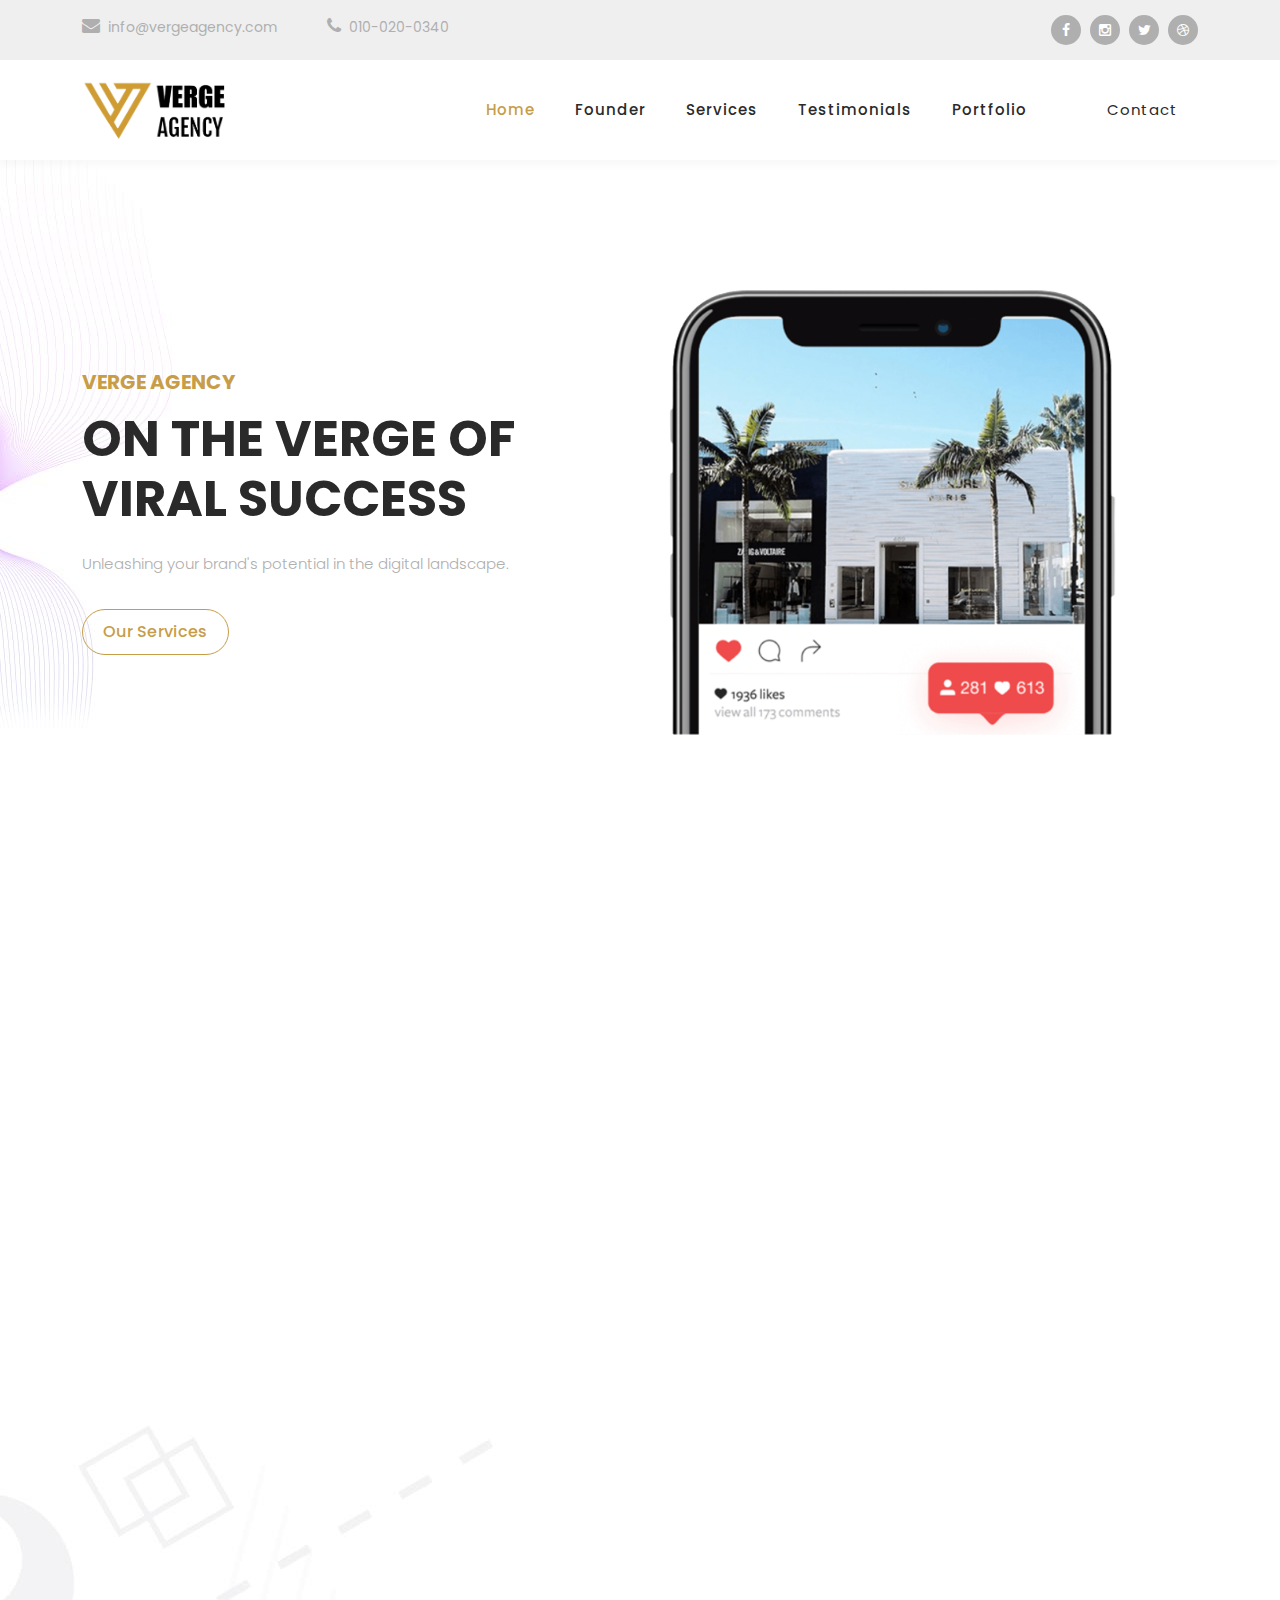
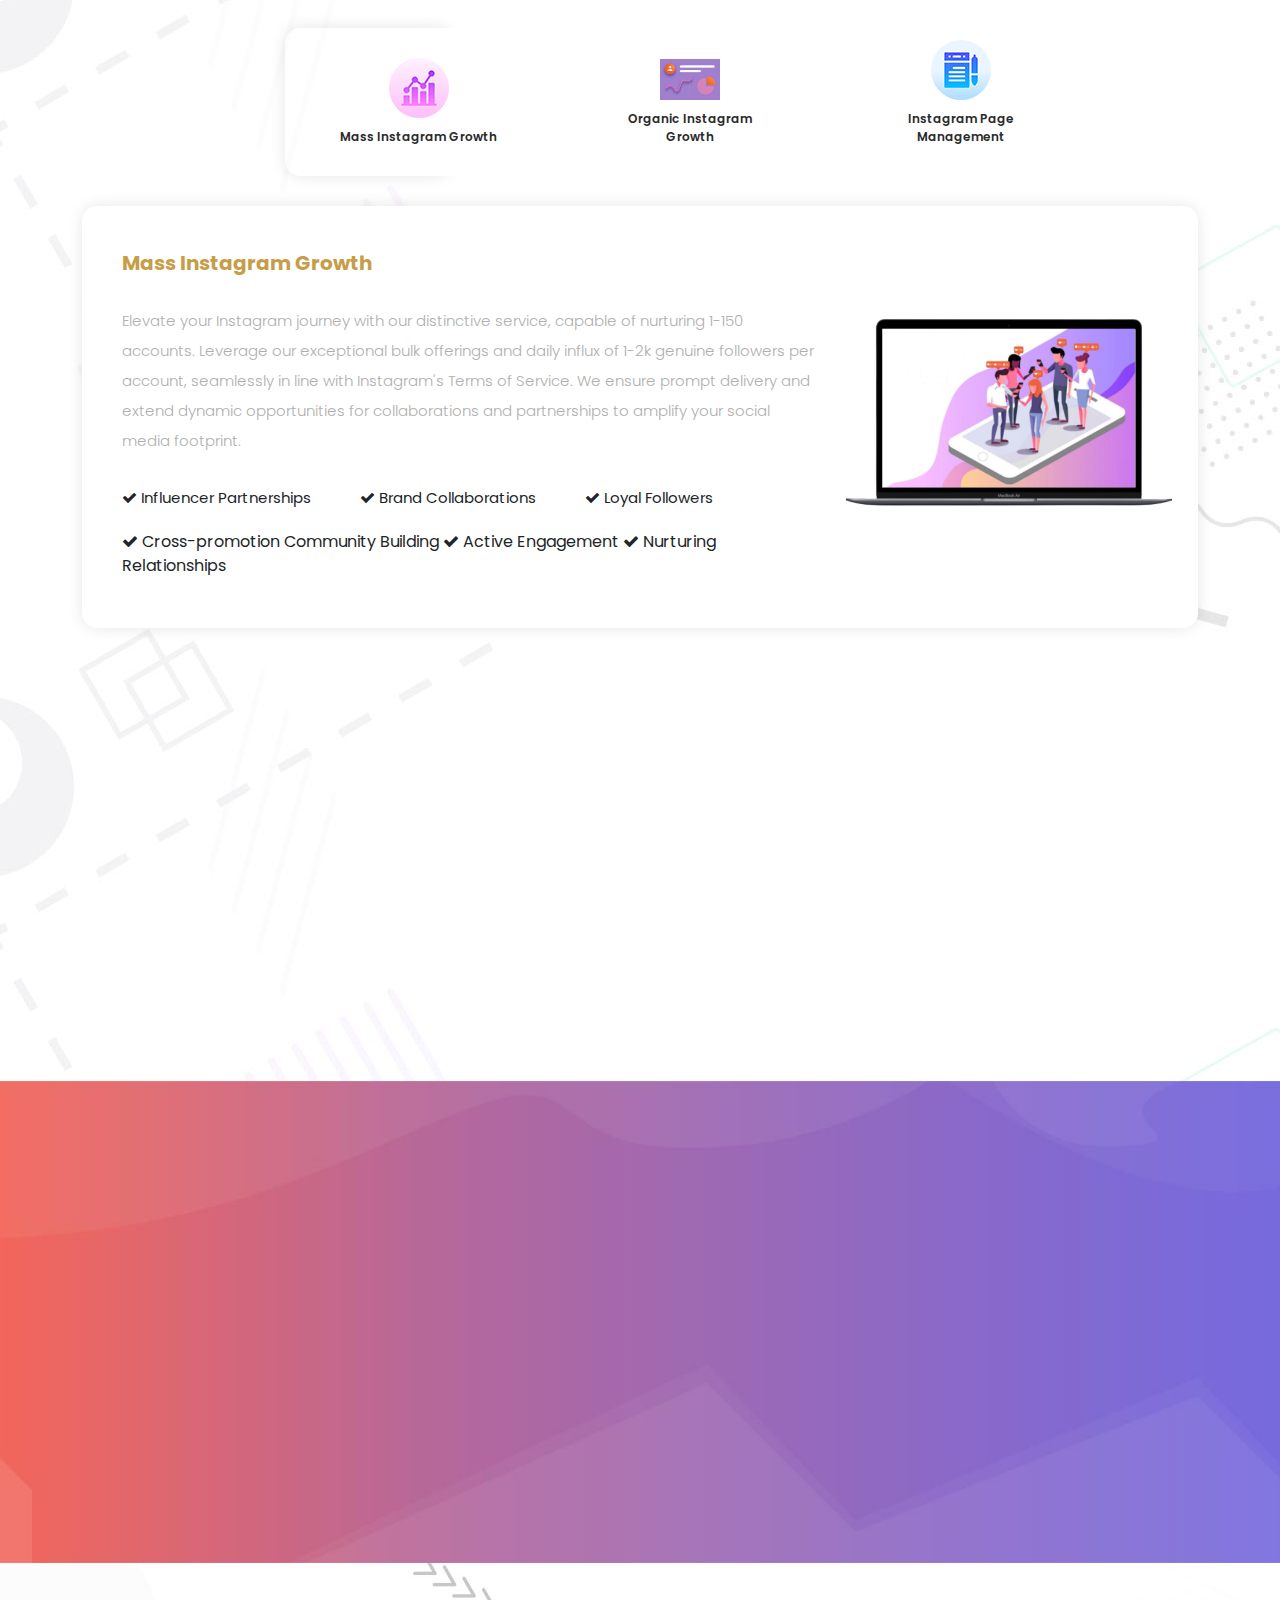
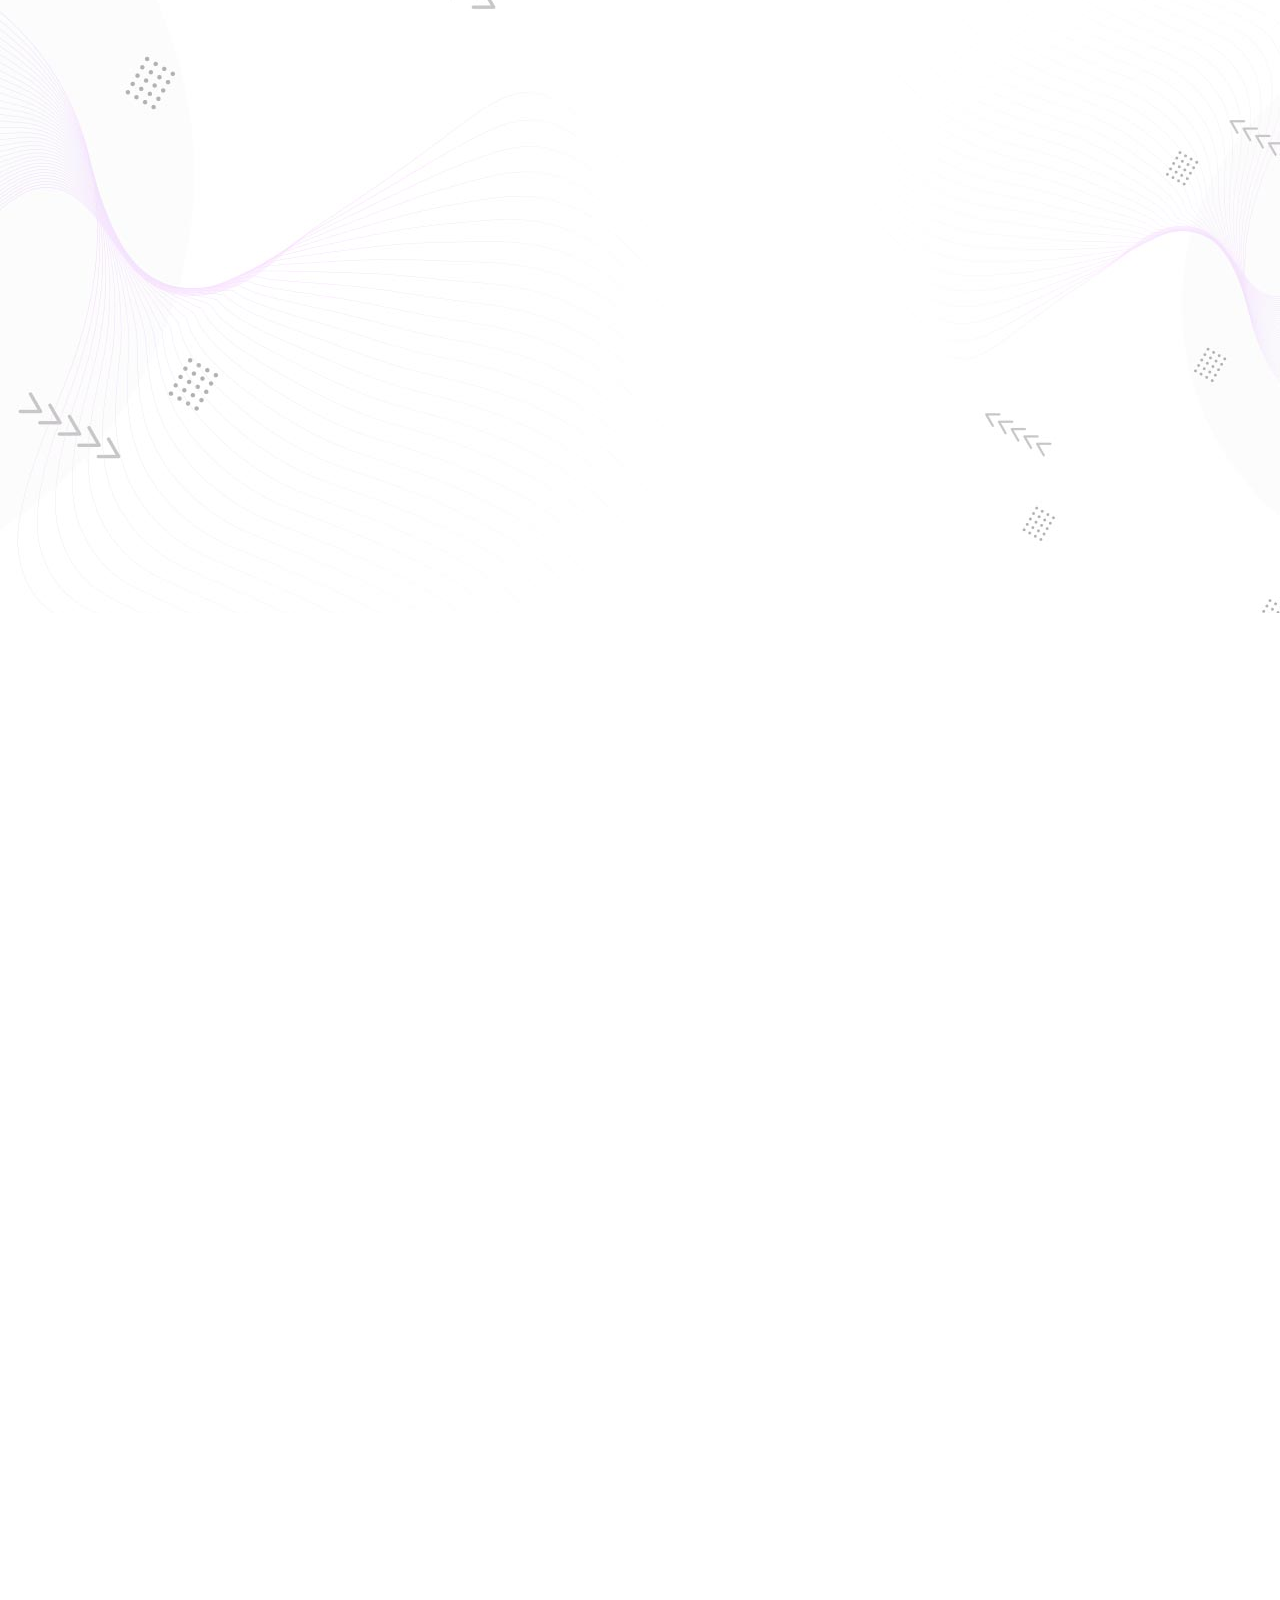
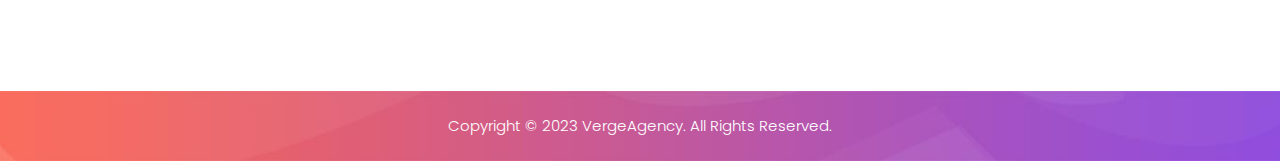
==== commit 40bf900e: "Update index.html" ====
--- a/index.html
+++ b/index.html
@@ -626,7 +626,7 @@
               </div>
               <div class="col-lg-5">
                 <div id="map">
-                  <iframe src="https://maps.google.com/maps?q=Av.+L%C3%BAcio+Costa,+Rio+de+Janeiro+-+RJ,+Brazil&t=&z=13&ie=UTF8&iwloc=&output=embed" width="100%" height="636px" frameborder="0" style="border:0" allowfullscreen></iframe>
+                  <iframe src="https://www.google.com/maps/embed?pb=!1m18!1m12!1m3!1d100940.18159927045!2d-122.52000107343427!3d37.75767131499226!2m3!1f0!2f0!3f0!3m2!1i1024!2i768!4f13.1!3m3!1m2!1s0x80859a6d00690021%3A0x4a501367f076adff!2sSan%20Francisco%2C%20CA!5e0!3m2!1sen!2sus!4v1684377651106!5m2!1sen!2sus" width="100%" height="636px" style="border:0;" allowfullscreen="" loading="lazy" referrerpolicy="no-referrer-when-downgrade"></iframe>
                 </div>
               </div>
               <div class="col-lg-7">
@@ -709,4 +709,4 @@
   <script src="assets/js/custom.js"></script>
 
 </body>
-</html>+</html>
